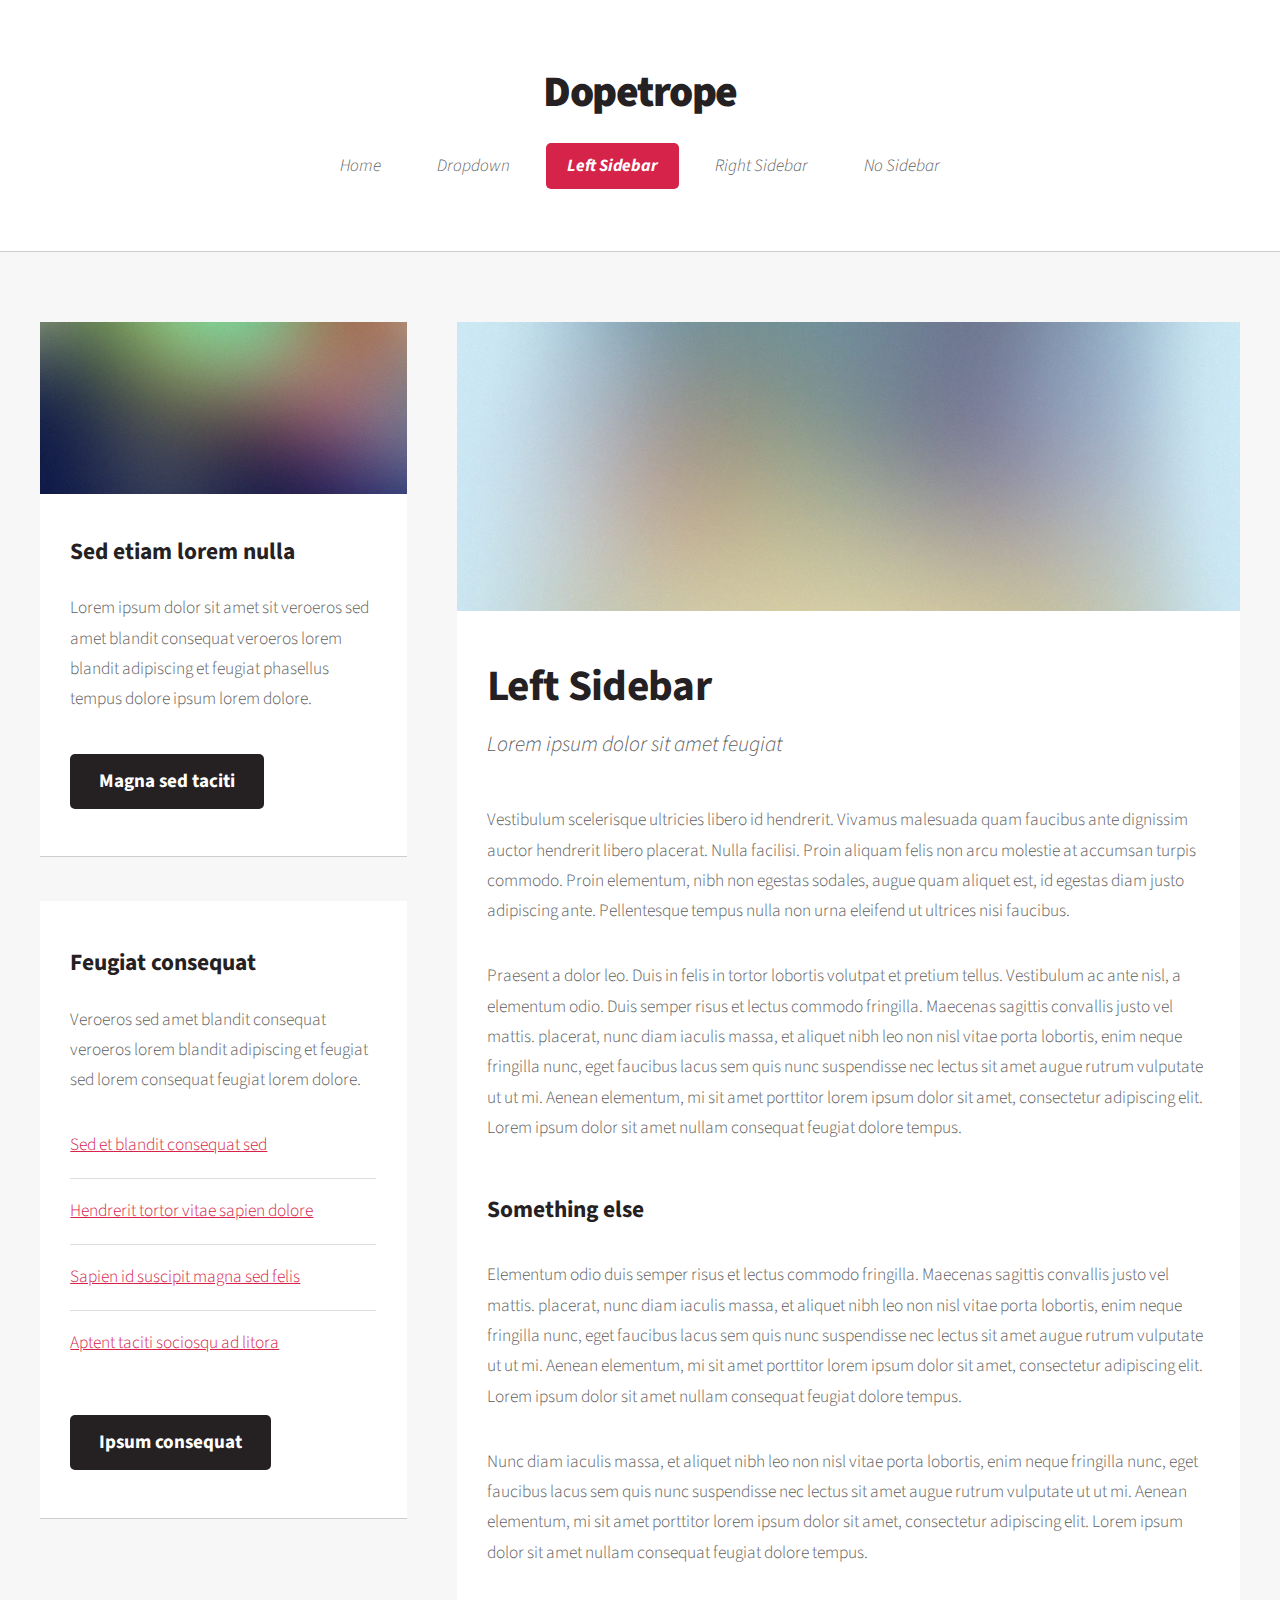
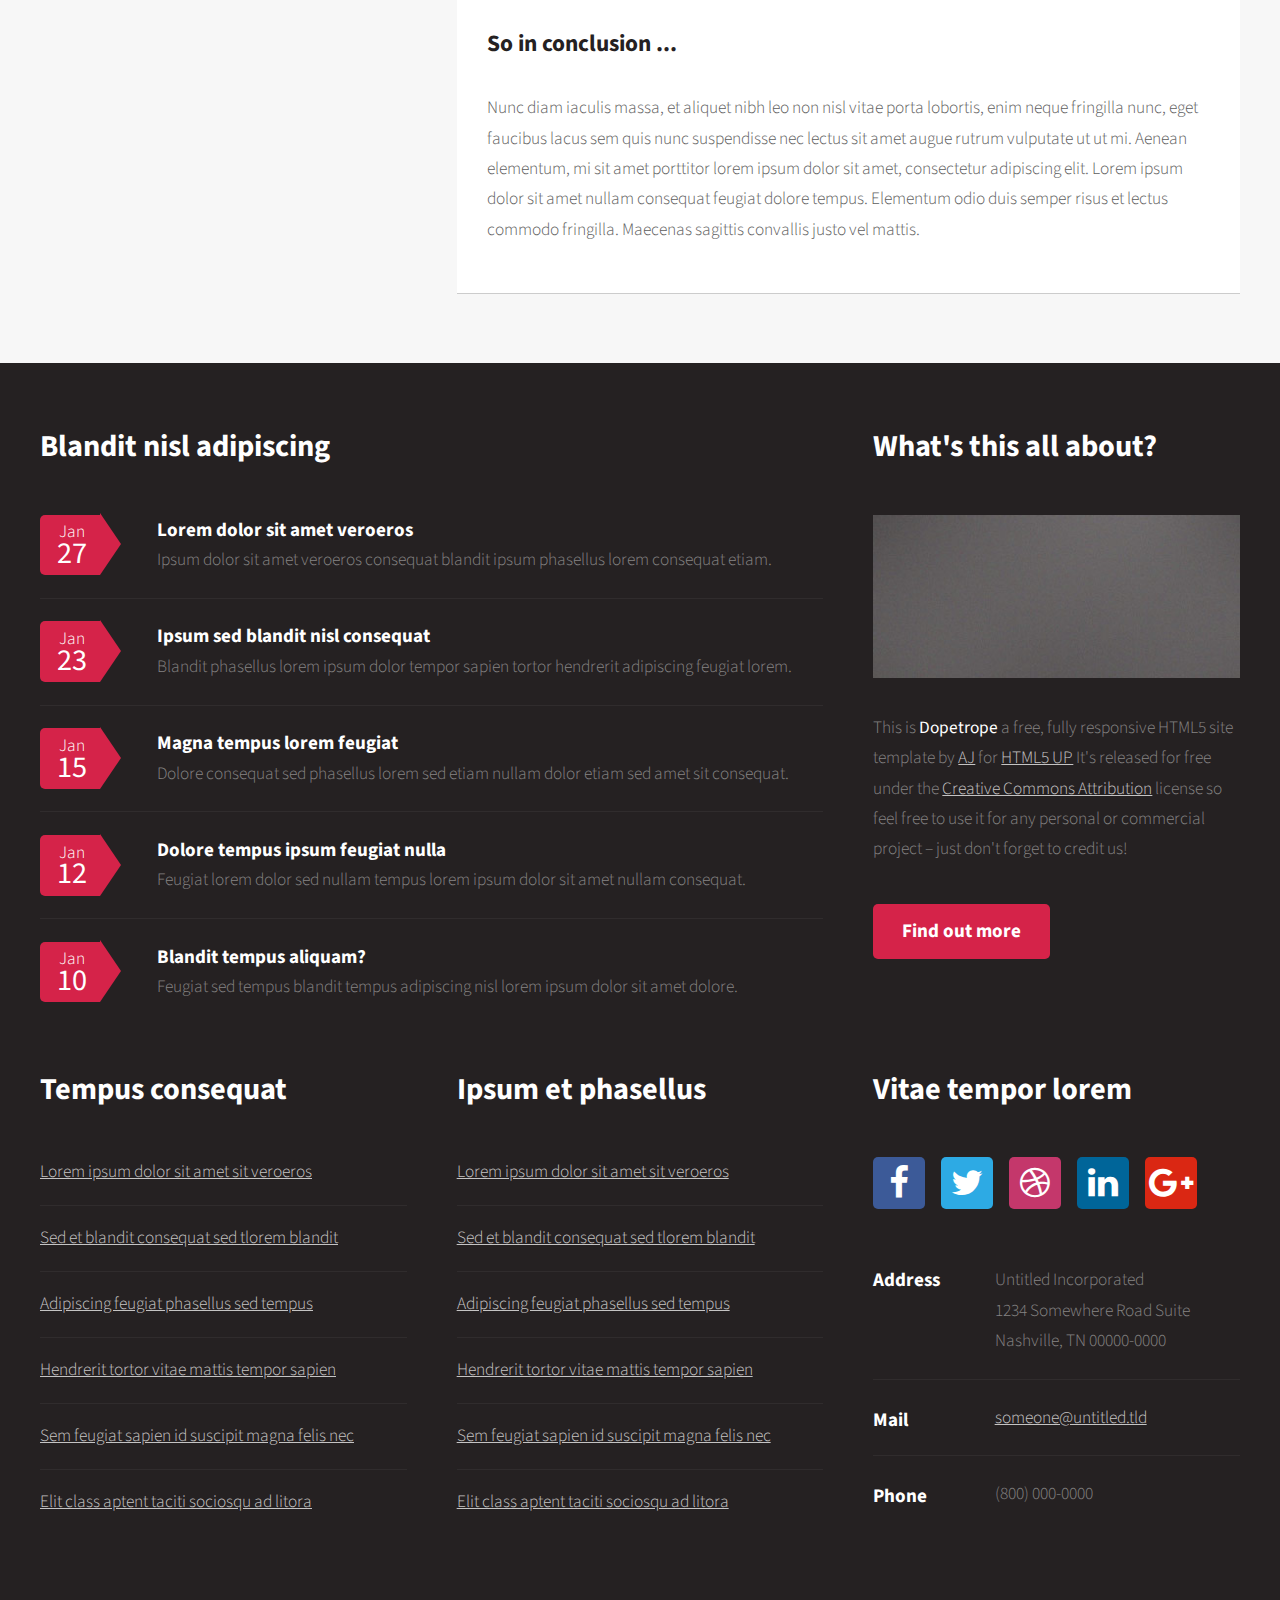
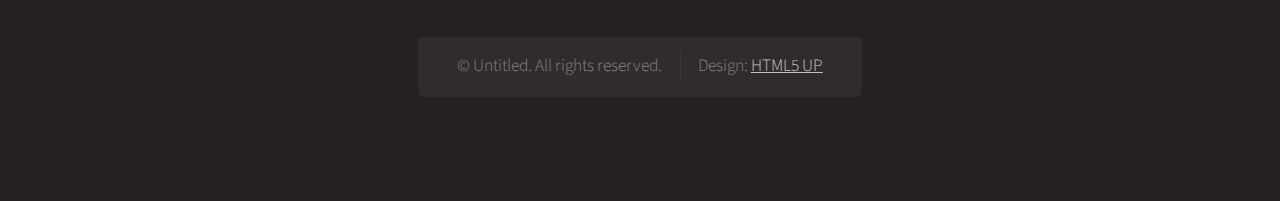
==== left-sidebar.html @ 5339d4ec "initial commit" ====
<!DOCTYPE HTML>
<!--
	Dopetrope by HTML5 UP
	html5up.net | @ajlkn
	Free for personal and commercial use under the CCA 3.0 license (html5up.net/license)
-->
<html>
	<head>
		<title>Dopetrope by HTML5 UP</title>
		<meta charset="utf-8" />
		<meta name="viewport" content="width=device-width, initial-scale=1" />
		<!--[if lte IE 8]><script src="assets/js/ie/html5shiv.js"></script><![endif]-->
		<link rel="stylesheet" href="assets/css/main.css" />
		<!--[if lte IE 8]><link rel="stylesheet" href="assets/css/ie8.css" /><![endif]-->
	</head>
	<body class="left-sidebar">
		<div id="page-wrapper">

			<!-- Header -->
				<div id="header-wrapper">
					<div id="header">

						<!-- Logo -->
							<h1><a href="index.html">Dopetrope</a></h1>

						<!-- Nav -->
							<nav id="nav">
								<ul>
									<li><a href="index.html">Home</a></li>
									<li>
										<a href="#">Dropdown</a>
										<ul>
											<li><a href="#">Lorem ipsum dolor</a></li>
											<li><a href="#">Magna phasellus</a></li>
											<li><a href="#">Etiam dolore nisl</a></li>
											<li>
												<a href="#">Phasellus consequat</a>
												<ul>
													<li><a href="#">Magna phasellus</a></li>
													<li><a href="#">Etiam dolore nisl</a></li>
													<li><a href="#">Veroeros feugiat</a></li>
													<li><a href="#">Nisl sed aliquam</a></li>
													<li><a href="#">Dolore adipiscing</a></li>
												</ul>
											</li>
											<li><a href="#">Veroeros feugiat</a></li>
										</ul>
									</li>
									<li class="current"><a href="left-sidebar.html">Left Sidebar</a></li>
									<li><a href="right-sidebar.html">Right Sidebar</a></li>
									<li><a href="no-sidebar.html">No Sidebar</a></li>
								</ul>
							</nav>

					</div>
				</div>

			<!-- Main -->
				<div id="main-wrapper">
					<div class="container">
						<div class="row">
							<div class="4u 12u(mobile)">

								<!-- Sidebar -->
									<section class="box">
										<a href="#" class="image featured"><img src="images/pic09.jpg" alt="" /></a>
										<header>
											<h3>Sed etiam lorem nulla</h3>
										</header>
										<p>Lorem ipsum dolor sit amet sit veroeros sed amet blandit consequat veroeros lorem blandit  adipiscing et feugiat phasellus tempus dolore ipsum lorem dolore.</p>
										<footer>
											<a href="#" class="button alt">Magna sed taciti</a>
										</footer>
									</section>
									<section class="box">
										<header>
											<h3>Feugiat consequat</h3>
										</header>
										<p>Veroeros sed amet blandit consequat veroeros lorem blandit adipiscing et feugiat sed lorem consequat feugiat lorem dolore.</p>
										<ul class="divided">
											<li><a href="#">Sed et blandit consequat sed</a></li>
											<li><a href="#">Hendrerit tortor vitae sapien dolore</a></li>
											<li><a href="#">Sapien id suscipit magna sed felis</a></li>
											<li><a href="#">Aptent taciti sociosqu ad litora</a></li>
										</ul>
										<footer>
											<a href="#" class="button alt">Ipsum consequat</a>
										</footer>
									</section>

							</div>
							<div class="8u 12u(mobile) important(mobile)">

								<!-- Content -->
									<article class="box post">
										<a href="#" class="image featured"><img src="images/pic01.jpg" alt="" /></a>
										<header>
											<h2>Left Sidebar</h2>
											<p>Lorem ipsum dolor sit amet feugiat</p>
										</header>
										<p>
											Vestibulum scelerisque ultricies libero id hendrerit. Vivamus malesuada quam faucibus ante dignissim auctor
											hendrerit libero placerat. Nulla facilisi. Proin aliquam felis non arcu molestie at accumsan turpis commodo.
											Proin elementum, nibh non egestas sodales, augue quam aliquet est, id egestas diam justo adipiscing ante.
											Pellentesque tempus nulla non urna eleifend ut ultrices nisi faucibus.
										</p>
										<p>
											Praesent a dolor leo. Duis in felis in tortor lobortis volutpat et pretium tellus. Vestibulum ac ante nisl,
											a elementum odio. Duis semper risus et lectus commodo fringilla. Maecenas sagittis convallis justo vel mattis.
											placerat, nunc diam iaculis massa, et aliquet nibh leo non nisl vitae porta lobortis, enim neque fringilla nunc,
											eget faucibus lacus sem quis nunc suspendisse nec lectus sit amet augue rutrum vulputate ut ut mi. Aenean
											elementum, mi sit amet porttitor lorem ipsum dolor sit amet, consectetur adipiscing elit. Lorem ipsum dolor
											sit amet nullam consequat feugiat dolore tempus.
										</p>
										<section>
											<header>
												<h3>Something else</h3>
											</header>
											<p>
												Elementum odio duis semper risus et lectus commodo fringilla. Maecenas sagittis convallis justo vel mattis.
												placerat, nunc diam iaculis massa, et aliquet nibh leo non nisl vitae porta lobortis, enim neque fringilla nunc,
												eget faucibus lacus sem quis nunc suspendisse nec lectus sit amet augue rutrum vulputate ut ut mi. Aenean
												elementum, mi sit amet porttitor lorem ipsum dolor sit amet, consectetur adipiscing elit. Lorem ipsum dolor
												sit amet nullam consequat feugiat dolore tempus.
											</p>
											<p>
												Nunc diam iaculis massa, et aliquet nibh leo non nisl vitae porta lobortis, enim neque fringilla nunc,
												eget faucibus lacus sem quis nunc suspendisse nec lectus sit amet augue rutrum vulputate ut ut mi. Aenean
												elementum, mi sit amet porttitor lorem ipsum dolor sit amet, consectetur adipiscing elit. Lorem ipsum dolor
												sit amet nullam consequat feugiat dolore tempus.
											</p>
										</section>
										<section>
											<header>
												<h3>So in conclusion ...</h3>
											</header>
											<p>
												Nunc diam iaculis massa, et aliquet nibh leo non nisl vitae porta lobortis, enim neque fringilla nunc,
												eget faucibus lacus sem quis nunc suspendisse nec lectus sit amet augue rutrum vulputate ut ut mi. Aenean
												elementum, mi sit amet porttitor lorem ipsum dolor sit amet, consectetur adipiscing elit. Lorem ipsum dolor
												sit amet nullam consequat feugiat dolore tempus. Elementum odio duis semper risus et lectus commodo fringilla.
												Maecenas sagittis convallis justo vel mattis.
											</p>
										</section>
									</article>

							</div>
						</div>
					</div>
				</div>

			<!-- Footer -->
				<div id="footer-wrapper">
					<section id="footer" class="container">
						<div class="row">
							<div class="8u 12u(mobile)">
								<section>
									<header>
										<h2>Blandit nisl adipiscing</h2>
									</header>
									<ul class="dates">
										<li>
											<span class="date">Jan <strong>27</strong></span>
											<h3><a href="#">Lorem dolor sit amet veroeros</a></h3>
											<p>Ipsum dolor sit amet veroeros consequat blandit ipsum phasellus lorem consequat etiam.</p>
										</li>
										<li>
											<span class="date">Jan <strong>23</strong></span>
											<h3><a href="#">Ipsum sed blandit nisl consequat</a></h3>
											<p>Blandit phasellus lorem ipsum dolor tempor sapien tortor hendrerit adipiscing feugiat lorem.</p>
										</li>
										<li>
											<span class="date">Jan <strong>15</strong></span>
											<h3><a href="#">Magna tempus lorem feugiat</a></h3>
											<p>Dolore consequat sed phasellus lorem sed etiam nullam dolor etiam sed amet sit consequat.</p>
										</li>
										<li>
											<span class="date">Jan <strong>12</strong></span>
											<h3><a href="#">Dolore tempus ipsum feugiat nulla</a></h3>
											<p>Feugiat lorem dolor sed nullam tempus lorem ipsum dolor sit amet nullam consequat.</p>
										</li>
										<li>
											<span class="date">Jan <strong>10</strong></span>
											<h3><a href="#">Blandit tempus aliquam?</a></h3>
											<p>Feugiat sed tempus blandit tempus adipiscing nisl lorem ipsum dolor sit amet dolore.</p>
										</li>
									</ul>
								</section>
							</div>
							<div class="4u 12u(mobile)">
								<section>
									<header>
										<h2>What's this all about?</h2>
									</header>
									<a href="#" class="image featured"><img src="images/pic10.jpg" alt="" /></a>
									<p>
										This is <strong>Dopetrope</strong> a free, fully responsive HTML5 site template by
										<a href="http://twitter.com/ajlkn">AJ</a> for <a href="http://html5up.net/">HTML5 UP</a> It's released for free under
										the <a href="http://html5up.net/license/">Creative Commons Attribution</a> license so feel free to use it for any personal or commercial project &ndash; just don't forget to credit us!
									</p>
									<footer>
										<a href="#" class="button">Find out more</a>
									</footer>
								</section>
							</div>
						</div>
						<div class="row">
							<div class="4u 12u(mobile)">
								<section>
									<header>
										<h2>Tempus consequat</h2>
									</header>
									<ul class="divided">
										<li><a href="#">Lorem ipsum dolor sit amet sit veroeros</a></li>
										<li><a href="#">Sed et blandit consequat sed tlorem blandit</a></li>
										<li><a href="#">Adipiscing feugiat phasellus sed tempus</a></li>
										<li><a href="#">Hendrerit tortor vitae mattis tempor sapien</a></li>
										<li><a href="#">Sem feugiat sapien id suscipit magna felis nec</a></li>
										<li><a href="#">Elit class aptent taciti sociosqu ad litora</a></li>
									</ul>
								</section>
							</div>
							<div class="4u 12u(mobile)">
								<section>
									<header>
										<h2>Ipsum et phasellus</h2>
									</header>
									<ul class="divided">
										<li><a href="#">Lorem ipsum dolor sit amet sit veroeros</a></li>
										<li><a href="#">Sed et blandit consequat sed tlorem blandit</a></li>
										<li><a href="#">Adipiscing feugiat phasellus sed tempus</a></li>
										<li><a href="#">Hendrerit tortor vitae mattis tempor sapien</a></li>
										<li><a href="#">Sem feugiat sapien id suscipit magna felis nec</a></li>
										<li><a href="#">Elit class aptent taciti sociosqu ad litora</a></li>
									</ul>
								</section>
							</div>
							<div class="4u 12u(mobile)">
								<section>
									<header>
										<h2>Vitae tempor lorem</h2>
									</header>
									<ul class="social">
										<li><a class="icon fa-facebook" href="#"><span class="label">Facebook</span></a></li>
										<li><a class="icon fa-twitter" href="#"><span class="label">Twitter</span></a></li>
										<li><a class="icon fa-dribbble" href="#"><span class="label">Dribbble</span></a></li>
										<li><a class="icon fa-linkedin" href="#"><span class="label">LinkedIn</span></a></li>
										<li><a class="icon fa-google-plus" href="#"><span class="label">Google+</span></a></li>
									</ul>
									<ul class="contact">
										<li>
											<h3>Address</h3>
											<p>
												Untitled Incorporated<br />
												1234 Somewhere Road Suite<br />
												Nashville, TN 00000-0000
											</p>
										</li>
										<li>
											<h3>Mail</h3>
											<p><a href="#">someone@untitled.tld</a></p>
										</li>
										<li>
											<h3>Phone</h3>
											<p>(800) 000-0000</p>
										</li>
									</ul>
								</section>
							</div>
						</div>
						<div class="row">
							<div class="12u">

								<!-- Copyright -->
									<div id="copyright">
										<ul class="links">
											<li>&copy; Untitled. All rights reserved.</li><li>Design: <a href="http://html5up.net">HTML5 UP</a></li>
										</ul>
									</div>

							</div>
						</div>
					</section>
				</div>

		</div>

		<!-- Scripts -->
			<script src="assets/js/jquery.min.js"></script>
			<script src="assets/js/jquery.dropotron.min.js"></script>
			<script src="assets/js/skel.min.js"></script>
			<script src="assets/js/skel-viewport.min.js"></script>
			<script src="assets/js/util.js"></script>
			<!--[if lte IE 8]><script src="assets/js/ie/respond.min.js"></script><![endif]-->
			<script src="assets/js/main.js"></script>

	</body>
</html>
---- assets/css/main.css ----
@import url("font-awesome.min.css");
@import url("https://fonts.googleapis.com/css?family=Source+Sans+Pro:300,400,700,900,300italic");

/*
	Dopetrope by HTML5 UP
	html5up.net | @ajlkn
	Free for personal and commercial use under the CCA 3.0 license (html5up.net/license)
*/

/* Reset */

	html, body, div, span, applet, object, iframe, h1, h2, h3, h4, h5, h6, p, blockquote, pre, a, abbr, acronym, address, big, cite, code, del, dfn, em, img, ins, kbd, q, s, samp, small, strike, strong, sub, sup, tt, var, b, u, i, center, dl, dt, dd, ol, ul, li, fieldset, form, label, legend, table, caption, tbody, tfoot, thead, tr, th, td, article, aside, canvas, details, embed, figure, figcaption, footer, header, hgroup, menu, nav, output, ruby, section, summary, time, mark, audio, video {
		margin: 0;
		padding: 0;
		border: 0;
		font-size: 100%;
		font: inherit;
		vertical-align: baseline;
	}

	article, aside, details, figcaption, figure, footer, header, hgroup, menu, nav, section {
		display: block;
	}

	body {
		line-height: 1;
	}

	ol, ul {
		list-style: none;
	}

	blockquote, q {
		quotes: none;
	}

	blockquote:before, blockquote:after, q:before, q:after {
		content: '';
		content: none;
	}

	table {
		border-collapse: collapse;
		border-spacing: 0;
	}

	body {
		-webkit-text-size-adjust: none;
	}

/* Box Model */

	*, *:before, *:after {
		-moz-box-sizing: border-box;
		-webkit-box-sizing: border-box;
		box-sizing: border-box;
	}

/* Containers */

	.container {
		margin-left: auto;
		margin-right: auto;
	}

	.container.\31 25\25 {
		width: 100%;
		max-width: 1200px;
		min-width: 960px;
	}

	.container.\37 5\25 {
		width: 720px;
	}

	.container.\35 0\25 {
		width: 480px;
	}

	.container.\32 5\25 {
		width: 240px;
	}

	.container {
		width: 960px;
	}

	@media screen and (min-width: 737px) {

		.container.\31 25\25 {
			width: 100%;
			max-width: 1500px;
			min-width: 1200px;
		}

		.container.\37 5\25 {
			width: 900px;
		}

		.container.\35 0\25 {
			width: 600px;
		}

		.container.\32 5\25 {
			width: 300px;
		}

		.container {
			width: 1200px;
		}

	}

	@media screen and (min-width: 737px) and (max-width: 1200px) {

		.container.\31 25\25 {
			width: 100%;
			max-width: 1200px;
			min-width: 960px;
		}

		.container.\37 5\25 {
			width: 720px;
		}

		.container.\35 0\25 {
			width: 480px;
		}

		.container.\32 5\25 {
			width: 240px;
		}

		.container {
			width: 960px;
		}

	}

	@media screen and (max-width: 736px) {

		.container.\31 25\25 {
			width: 100%;
			max-width: 125%;
			min-width: 100%;
		}

		.container.\37 5\25 {
			width: 75%;
		}

		.container.\35 0\25 {
			width: 50%;
		}

		.container.\32 5\25 {
			width: 25%;
		}

		.container {
			width: 100% !important;
		}

	}

/* Grid */

	.row {
		border-bottom: solid 1px transparent;
		-moz-box-sizing: border-box;
		-webkit-box-sizing: border-box;
		box-sizing: border-box;
	}

	.row > * {
		float: left;
		-moz-box-sizing: border-box;
		-webkit-box-sizing: border-box;
		box-sizing: border-box;
	}

	.row:after, .row:before {
		content: '';
		display: block;
		clear: both;
		height: 0;
	}

	.row.uniform > * > :first-child {
		margin-top: 0;
	}

	.row.uniform > * > :last-child {
		margin-bottom: 0;
	}

	.row.\30 \25 > * {
		padding: 0 0 0 0px;
	}

	.row.\30 \25 {
		margin: 0 0 -1px 0px;
	}

	.row.uniform.\30 \25 > * {
		padding: 0px 0 0 0px;
	}

	.row.uniform.\30 \25 {
		margin: 0px 0 -1px 0px;
	}

	.row > * {
		padding: 0 0 0 40px;
	}

	.row {
		margin: 0 0 -1px -40px;
	}

	.row.uniform > * {
		padding: 40px 0 0 40px;
	}

	.row.uniform {
		margin: -40px 0 -1px -40px;
	}

	.row.\32 00\25 > * {
		padding: 0 0 0 80px;
	}

	.row.\32 00\25 {
		margin: 0 0 -1px -80px;
	}

	.row.uniform.\32 00\25 > * {
		padding: 80px 0 0 80px;
	}

	.row.uniform.\32 00\25 {
		margin: -80px 0 -1px -80px;
	}

	.row.\31 50\25 > * {
		padding: 0 0 0 60px;
	}

	.row.\31 50\25 {
		margin: 0 0 -1px -60px;
	}

	.row.uniform.\31 50\25 > * {
		padding: 60px 0 0 60px;
	}

	.row.uniform.\31 50\25 {
		margin: -60px 0 -1px -60px;
	}

	.row.\35 0\25 > * {
		padding: 0 0 0 20px;
	}

	.row.\35 0\25 {
		margin: 0 0 -1px -20px;
	}

	.row.uniform.\35 0\25 > * {
		padding: 20px 0 0 20px;
	}

	.row.uniform.\35 0\25 {
		margin: -20px 0 -1px -20px;
	}

	.row.\32 5\25 > * {
		padding: 0 0 0 10px;
	}

	.row.\32 5\25 {
		margin: 0 0 -1px -10px;
	}

	.row.uniform.\32 5\25 > * {
		padding: 10px 0 0 10px;
	}

	.row.uniform.\32 5\25 {
		margin: -10px 0 -1px -10px;
	}

	.\31 2u, .\31 2u\24 {
		width: 100%;
		clear: none;
		margin-left: 0;
	}

	.\31 1u, .\31 1u\24 {
		width: 91.6666666667%;
		clear: none;
		margin-left: 0;
	}

	.\31 0u, .\31 0u\24 {
		width: 83.3333333333%;
		clear: none;
		margin-left: 0;
	}

	.\39 u, .\39 u\24 {
		width: 75%;
		clear: none;
		margin-left: 0;
	}

	.\38 u, .\38 u\24 {
		width: 66.6666666667%;
		clear: none;
		margin-left: 0;
	}

	.\37 u, .\37 u\24 {
		width: 58.3333333333%;
		clear: none;
		margin-left: 0;
	}

	.\36 u, .\36 u\24 {
		width: 50%;
		clear: none;
		margin-left: 0;
	}

	.\35 u, .\35 u\24 {
		width: 41.6666666667%;
		clear: none;
		margin-left: 0;
	}

	.\34 u, .\34 u\24 {
		width: 33.3333333333%;
		clear: none;
		margin-left: 0;
	}

	.\33 u, .\33 u\24 {
		width: 25%;
		clear: none;
		margin-left: 0;
	}

	.\32 u, .\32 u\24 {
		width: 16.6666666667%;
		clear: none;
		margin-left: 0;
	}

	.\31 u, .\31 u\24 {
		width: 8.3333333333%;
		clear: none;
		margin-left: 0;
	}

	.\31 2u\24 + *,
	.\31 1u\24 + *,
	.\31 0u\24 + *,
	.\39 u\24 + *,
	.\38 u\24 + *,
	.\37 u\24 + *,
	.\36 u\24 + *,
	.\35 u\24 + *,
	.\34 u\24 + *,
	.\33 u\24 + *,
	.\32 u\24 + *,
	.\31 u\24 + * {
		clear: left;
	}

	.\-11u {
		margin-left: 91.66667%;
	}

	.\-10u {
		margin-left: 83.33333%;
	}

	.\-9u {
		margin-left: 75%;
	}

	.\-8u {
		margin-left: 66.66667%;
	}

	.\-7u {
		margin-left: 58.33333%;
	}

	.\-6u {
		margin-left: 50%;
	}

	.\-5u {
		margin-left: 41.66667%;
	}

	.\-4u {
		margin-left: 33.33333%;
	}

	.\-3u {
		margin-left: 25%;
	}

	.\-2u {
		margin-left: 16.66667%;
	}

	.\-1u {
		margin-left: 8.33333%;
	}

	@media screen and (min-width: 737px) {

		.row > * {
			padding: 50px 0 0 50px;
		}

		.row {
			margin: -50px 0 -1px -50px;
		}

		.row.uniform > * {
			padding: 50px 0 0 50px;
		}

		.row.uniform {
			margin: -50px 0 -1px -50px;
		}

		.row.\32 00\25 > * {
			padding: 100px 0 0 100px;
		}

		.row.\32 00\25 {
			margin: -100px 0 -1px -100px;
		}

		.row.uniform.\32 00\25 > * {
			padding: 100px 0 0 100px;
		}

		.row.uniform.\32 00\25 {
			margin: -100px 0 -1px -100px;
		}

		.row.\31 50\25 > * {
			padding: 75px 0 0 75px;
		}

		.row.\31 50\25 {
			margin: -75px 0 -1px -75px;
		}

		.row.uniform.\31 50\25 > * {
			padding: 75px 0 0 75px;
		}

		.row.uniform.\31 50\25 {
			margin: -75px 0 -1px -75px;
		}

		.row.\35 0\25 > * {
			padding: 25px 0 0 25px;
		}

		.row.\35 0\25 {
			margin: -25px 0 -1px -25px;
		}

		.row.uniform.\35 0\25 > * {
			padding: 25px 0 0 25px;
		}

		.row.uniform.\35 0\25 {
			margin: -25px 0 -1px -25px;
		}

		.row.\32 5\25 > * {
			padding: 12.5px 0 0 12.5px;
		}

		.row.\32 5\25 {
			margin: -12.5px 0 -1px -12.5px;
		}

		.row.uniform.\32 5\25 > * {
			padding: 12.5px 0 0 12.5px;
		}

		.row.uniform.\32 5\25 {
			margin: -12.5px 0 -1px -12.5px;
		}

		.\31 2u\28desktop\29, .\31 2u\24\28desktop\29 {
			width: 100%;
			clear: none;
			margin-left: 0;
		}

		.\31 1u\28desktop\29, .\31 1u\24\28desktop\29 {
			width: 91.6666666667%;
			clear: none;
			margin-left: 0;
		}

		.\31 0u\28desktop\29, .\31 0u\24\28desktop\29 {
			width: 83.3333333333%;
			clear: none;
			margin-left: 0;
		}

		.\39 u\28desktop\29, .\39 u\24\28desktop\29 {
			width: 75%;
			clear: none;
			margin-left: 0;
		}

		.\38 u\28desktop\29, .\38 u\24\28desktop\29 {
			width: 66.6666666667%;
			clear: none;
			margin-left: 0;
		}

		.\37 u\28desktop\29, .\37 u\24\28desktop\29 {
			width: 58.3333333333%;
			clear: none;
			margin-left: 0;
		}

		.\36 u\28desktop\29, .\36 u\24\28desktop\29 {
			width: 50%;
			clear: none;
			margin-left: 0;
		}

		.\35 u\28desktop\29, .\35 u\24\28desktop\29 {
			width: 41.6666666667%;
			clear: none;
			margin-left: 0;
		}

		.\34 u\28desktop\29, .\34 u\24\28desktop\29 {
			width: 33.3333333333%;
			clear: none;
			margin-left: 0;
		}

		.\33 u\28desktop\29, .\33 u\24\28desktop\29 {
			width: 25%;
			clear: none;
			margin-left: 0;
		}

		.\32 u\28desktop\29, .\32 u\24\28desktop\29 {
			width: 16.6666666667%;
			clear: none;
			margin-left: 0;
		}

		.\31 u\28desktop\29, .\31 u\24\28desktop\29 {
			width: 8.3333333333%;
			clear: none;
			margin-left: 0;
		}

		.\31 2u\24\28desktop\29 + *,
		.\31 1u\24\28desktop\29 + *,
		.\31 0u\24\28desktop\29 + *,
		.\39 u\24\28desktop\29 + *,
		.\38 u\24\28desktop\29 + *,
		.\37 u\24\28desktop\29 + *,
		.\36 u\24\28desktop\29 + *,
		.\35 u\24\28desktop\29 + *,
		.\34 u\24\28desktop\29 + *,
		.\33 u\24\28desktop\29 + *,
		.\32 u\24\28desktop\29 + *,
		.\31 u\24\28desktop\29 + * {
			clear: left;
		}

		.\-11u\28desktop\29 {
			margin-left: 91.66667%;
		}

		.\-10u\28desktop\29 {
			margin-left: 83.33333%;
		}

		.\-9u\28desktop\29 {
			margin-left: 75%;
		}

		.\-8u\28desktop\29 {
			margin-left: 66.66667%;
		}

		.\-7u\28desktop\29 {
			margin-left: 58.33333%;
		}

		.\-6u\28desktop\29 {
			margin-left: 50%;
		}

		.\-5u\28desktop\29 {
			margin-left: 41.66667%;
		}

		.\-4u\28desktop\29 {
			margin-left: 33.33333%;
		}

		.\-3u\28desktop\29 {
			margin-left: 25%;
		}

		.\-2u\28desktop\29 {
			margin-left: 16.66667%;
		}

		.\-1u\28desktop\29 {
			margin-left: 8.33333%;
		}

	}

	@media screen and (min-width: 737px) and (max-width: 1200px) {

		.row > * {
			padding: 25px 0 0 25px;
		}

		.row {
			margin: -25px 0 -1px -25px;
		}

		.row.uniform > * {
			padding: 25px 0 0 25px;
		}

		.row.uniform {
			margin: -25px 0 -1px -25px;
		}

		.row.\32 00\25 > * {
			padding: 50px 0 0 50px;
		}

		.row.\32 00\25 {
			margin: -50px 0 -1px -50px;
		}

		.row.uniform.\32 00\25 > * {
			padding: 50px 0 0 50px;
		}

		.row.uniform.\32 00\25 {
			margin: -50px 0 -1px -50px;
		}

		.row.\31 50\25 > * {
			padding: 37.5px 0 0 37.5px;
		}

		.row.\31 50\25 {
			margin: -37.5px 0 -1px -37.5px;
		}

		.row.uniform.\31 50\25 > * {
			padding: 37.5px 0 0 37.5px;
		}

		.row.uniform.\31 50\25 {
			margin: -37.5px 0 -1px -37.5px;
		}

		.row.\35 0\25 > * {
			padding: 12.5px 0 0 12.5px;
		}

		.row.\35 0\25 {
			margin: -12.5px 0 -1px -12.5px;
		}

		.row.uniform.\35 0\25 > * {
			padding: 12.5px 0 0 12.5px;
		}

		.row.uniform.\35 0\25 {
			margin: -12.5px 0 -1px -12.5px;
		}

		.row.\32 5\25 > * {
			padding: 6.25px 0 0 6.25px;
		}

		.row.\32 5\25 {
			margin: -6.25px 0 -1px -6.25px;
		}

		.row.uniform.\32 5\25 > * {
			padding: 6.25px 0 0 6.25px;
		}

		.row.uniform.\32 5\25 {
			margin: -6.25px 0 -1px -6.25px;
		}

		.\31 2u\28tablet\29, .\31 2u\24\28tablet\29 {
			width: 100%;
			clear: none;
			margin-left: 0;
		}

		.\31 1u\28tablet\29, .\31 1u\24\28tablet\29 {
			width: 91.6666666667%;
			clear: none;
			margin-left: 0;
		}

		.\31 0u\28tablet\29, .\31 0u\24\28tablet\29 {
			width: 83.3333333333%;
			clear: none;
			margin-left: 0;
		}

		.\39 u\28tablet\29, .\39 u\24\28tablet\29 {
			width: 75%;
			clear: none;
			margin-left: 0;
		}

		.\38 u\28tablet\29, .\38 u\24\28tablet\29 {
			width: 66.6666666667%;
			clear: none;
			margin-left: 0;
		}

		.\37 u\28tablet\29, .\37 u\24\28tablet\29 {
			width: 58.3333333333%;
			clear: none;
			margin-left: 0;
		}

		.\36 u\28tablet\29, .\36 u\24\28tablet\29 {
			width: 50%;
			clear: none;
			margin-left: 0;
		}

		.\35 u\28tablet\29, .\35 u\24\28tablet\29 {
			width: 41.6666666667%;
			clear: none;
			margin-left: 0;
		}

		.\34 u\28tablet\29, .\34 u\24\28tablet\29 {
			width: 33.3333333333%;
			clear: none;
			margin-left: 0;
		}

		.\33 u\28tablet\29, .\33 u\24\28tablet\29 {
			width: 25%;
			clear: none;
			margin-left: 0;
		}

		.\32 u\28tablet\29, .\32 u\24\28tablet\29 {
			width: 16.6666666667%;
			clear: none;
			margin-left: 0;
		}

		.\31 u\28tablet\29, .\31 u\24\28tablet\29 {
			width: 8.3333333333%;
			clear: none;
			margin-left: 0;
		}

		.\31 2u\24\28tablet\29 + *,
		.\31 1u\24\28tablet\29 + *,
		.\31 0u\24\28tablet\29 + *,
		.\39 u\24\28tablet\29 + *,
		.\38 u\24\28tablet\29 + *,
		.\37 u\24\28tablet\29 + *,
		.\36 u\24\28tablet\29 + *,
		.\35 u\24\28tablet\29 + *,
		.\34 u\24\28tablet\29 + *,
		.\33 u\24\28tablet\29 + *,
		.\32 u\24\28tablet\29 + *,
		.\31 u\24\28tablet\29 + * {
			clear: left;
		}

		.\-11u\28tablet\29 {
			margin-left: 91.66667%;
		}

		.\-10u\28tablet\29 {
			margin-left: 83.33333%;
		}

		.\-9u\28tablet\29 {
			margin-left: 75%;
		}

		.\-8u\28tablet\29 {
			margin-left: 66.66667%;
		}

		.\-7u\28tablet\29 {
			margin-left: 58.33333%;
		}

		.\-6u\28tablet\29 {
			margin-left: 50%;
		}

		.\-5u\28tablet\29 {
			margin-left: 41.66667%;
		}

		.\-4u\28tablet\29 {
			margin-left: 33.33333%;
		}

		.\-3u\28tablet\29 {
			margin-left: 25%;
		}

		.\-2u\28tablet\29 {
			margin-left: 16.66667%;
		}

		.\-1u\28tablet\29 {
			margin-left: 8.33333%;
		}

	}

	@media screen and (max-width: 736px) {

		.row > * {
			padding: 20px 0 0 20px;
		}

		.row {
			margin: -20px 0 -1px -20px;
		}

		.row.uniform > * {
			padding: 20px 0 0 20px;
		}

		.row.uniform {
			margin: -20px 0 -1px -20px;
		}

		.row.\32 00\25 > * {
			padding: 40px 0 0 40px;
		}

		.row.\32 00\25 {
			margin: -40px 0 -1px -40px;
		}

		.row.uniform.\32 00\25 > * {
			padding: 40px 0 0 40px;
		}

		.row.uniform.\32 00\25 {
			margin: -40px 0 -1px -40px;
		}

		.row.\31 50\25 > * {
			padding: 30px 0 0 30px;
		}

		.row.\31 50\25 {
			margin: -30px 0 -1px -30px;
		}

		.row.uniform.\31 50\25 > * {
			padding: 30px 0 0 30px;
		}

		.row.uniform.\31 50\25 {
			margin: -30px 0 -1px -30px;
		}

		.row.\35 0\25 > * {
			padding: 10px 0 0 10px;
		}

		.row.\35 0\25 {
			margin: -10px 0 -1px -10px;
		}

		.row.uniform.\35 0\25 > * {
			padding: 10px 0 0 10px;
		}

		.row.uniform.\35 0\25 {
			margin: -10px 0 -1px -10px;
		}

		.row.\32 5\25 > * {
			padding: 5px 0 0 5px;
		}

		.row.\32 5\25 {
			margin: -5px 0 -1px -5px;
		}

		.row.uniform.\32 5\25 > * {
			padding: 5px 0 0 5px;
		}

		.row.uniform.\32 5\25 {
			margin: -5px 0 -1px -5px;
		}

		.\31 2u\28mobile\29, .\31 2u\24\28mobile\29 {
			width: 100%;
			clear: none;
			margin-left: 0;
		}

		.\31 1u\28mobile\29, .\31 1u\24\28mobile\29 {
			width: 91.6666666667%;
			clear: none;
			margin-left: 0;
		}

		.\31 0u\28mobile\29, .\31 0u\24\28mobile\29 {
			width: 83.3333333333%;
			clear: none;
			margin-left: 0;
		}

		.\39 u\28mobile\29, .\39 u\24\28mobile\29 {
			width: 75%;
			clear: none;
			margin-left: 0;
		}

		.\38 u\28mobile\29, .\38 u\24\28mobile\29 {
			width: 66.6666666667%;
			clear: none;
			margin-left: 0;
		}

		.\37 u\28mobile\29, .\37 u\24\28mobile\29 {
			width: 58.3333333333%;
			clear: none;
			margin-left: 0;
		}

		.\36 u\28mobile\29, .\36 u\24\28mobile\29 {
			width: 50%;
			clear: none;
			margin-left: 0;
		}

		.\35 u\28mobile\29, .\35 u\24\28mobile\29 {
			width: 41.6666666667%;
			clear: none;
			margin-left: 0;
		}

		.\34 u\28mobile\29, .\34 u\24\28mobile\29 {
			width: 33.3333333333%;
			clear: none;
			margin-left: 0;
		}

		.\33 u\28mobile\29, .\33 u\24\28mobile\29 {
			width: 25%;
			clear: none;
			margin-left: 0;
		}

		.\32 u\28mobile\29, .\32 u\24\28mobile\29 {
			width: 16.6666666667%;
			clear: none;
			margin-left: 0;
		}

		.\31 u\28mobile\29, .\31 u\24\28mobile\29 {
			width: 8.3333333333%;
			clear: none;
			margin-left: 0;
		}

		.\31 2u\24\28mobile\29 + *,
		.\31 1u\24\28mobile\29 + *,
		.\31 0u\24\28mobile\29 + *,
		.\39 u\24\28mobile\29 + *,
		.\38 u\24\28mobile\29 + *,
		.\37 u\24\28mobile\29 + *,
		.\36 u\24\28mobile\29 + *,
		.\35 u\24\28mobile\29 + *,
		.\34 u\24\28mobile\29 + *,
		.\33 u\24\28mobile\29 + *,
		.\32 u\24\28mobile\29 + *,
		.\31 u\24\28mobile\29 + * {
			clear: left;
		}

		.\-11u\28mobile\29 {
			margin-left: 91.66667%;
		}

		.\-10u\28mobile\29 {
			margin-left: 83.33333%;
		}

		.\-9u\28mobile\29 {
			margin-left: 75%;
		}

		.\-8u\28mobile\29 {
			margin-left: 66.66667%;
		}

		.\-7u\28mobile\29 {
			margin-left: 58.33333%;
		}

		.\-6u\28mobile\29 {
			margin-left: 50%;
		}

		.\-5u\28mobile\29 {
			margin-left: 41.66667%;
		}

		.\-4u\28mobile\29 {
			margin-left: 33.33333%;
		}

		.\-3u\28mobile\29 {
			margin-left: 25%;
		}

		.\-2u\28mobile\29 {
			margin-left: 16.66667%;
		}

		.\-1u\28mobile\29 {
			margin-left: 8.33333%;
		}

	}

/* Basic */

	body {
		background: #252122;
		background-image: url("images/bg02.png");
		font-family: 'Source Sans Pro';
		font-weight: 300;
		color: #5d5d5d;
	}

		body.is-loading * {
			-moz-transition: none !important;
			-webkit-transition: none !important;
			-ms-transition: none !important;
			transition: none !important;
			-moz-animation: none !important;
			-webkit-animation: none !important;
			-ms-animation: none !important;
			animation: none !important;
		}

	input, textarea, select {
		font-family: 'Source Sans Pro';
		font-weight: 300;
		color: #5d5d5d;
	}

	strong, b {
		color: #252122;
		font-weight: 400;
	}

	i, em {
		font-style: italic;
	}

	sub {
		position: relative;
		top: 0.5em;
		font-size: 0.8em;
	}

	sup {
		position: relative;
		top: -0.5em;
		font-size: 0.8em;
	}

	blockquote {
		border-left: solid 0.75em #dddddd;
		padding: 1em 0 1em 1.5em;
		font-style: italic;
	}

	h1, h2, h3, h4, h5, h6 {
		color: #252122;
		font-weight: 700;
	}

	h1 a, h2 a, h3 a, h4 a, h5 a, h6 a {
		color: inherit;
		text-decoration: none;
	}

	a {
		color: #d52349;
		text-decoration: underline;
	}

		a:hover {
			text-decoration: none;
		}

	br.clear {
		clear: both;
	}

	hr {
		border: 0;
		border-top: solid 1px #dddddd;
		height: 1px;
		margin: 2em 0 2em 0;
	}

	p, ul, ol, dl, table {
		margin-bottom: 2em;
	}

/* Form */

	form label {
		display: block;
		color: #252122;
		font-weight: 400;
		margin: 0 0 0.5em 0;
	}

	form input[type=text],
	form input[type=email],
	form input[type=password],
	form select,
	form textarea {
		-webkit-appearance: none;
		display: block;
		border: 0;
		padding: 0.75em 1em;
		font-size: 1em;
		border-radius: 5px;
		border: solid 1px #dddddd;
		background: #fff;
		width: 100%;
	}

		form input[type=text]:focus,
		form input[type=email]:focus,
		form input[type=password]:focus,
		form select:focus,
		form textarea:focus {
			box-shadow: inset 0px 0px 1px 1px #43bff0;
		}

	form textarea {
		height: 15em;
	}

	form .formerize-placeholder {
		color: #555 !important;
	}

	form ::-webkit-input-placeholder {
		color: #555 !important;
	}

	form :-moz-placeholder {
		color: #555 !important;
	}

	form ::-moz-placeholder {
		color: #555 !important;
	}

	form :-ms-input-placeholder {
		color: #555 !important;
	}

	form ::-moz-focus-inner {
		border: 0;
	}

/* Tables */

	table {
		width: 100%;
	}

		table.default {
			width: 100%;
		}

			table.default tr {
				border-top: solid 1px #dddddd;
			}

				table.default tr:first-child {
					border-top: 0;
				}

			table.default td {
				padding: 0.5em 1em 0.5em 1em;
			}

			table.default th {
				text-align: left;
				padding: 0.5em 1em 0.5em 1em;
				font-weight: 700;
				margin: 0 0 1em 0;
			}

			table.default thead {
				border-bottom: solid 2px #dddddd;
			}

/* Section/Article */

	section, article {
		margin-bottom: 2.5em;
	}

		section > :last-child, section:last-child, article > :last-child, article:last-child {
			margin-bottom: 0;
		}

	header > p {
		display: block;
		font-style: italic;
	}

	header.major {
		position: relative;
		text-align: center;
		border-top: solid 1px #ccc;
		top: 1em;
	}

		header.major h2 {
			background: #fff;
			position: relative;
			top: -0.65em;
			display: inline;
			margin: 0;
			padding: 0 1em 0 1em;
		}

/* Box */

	.box {
		background: #ffffff;
		border-bottom: solid 1px #ccc;
	}

		.box .image.featured {
			position: relative;
			width: auto;
		}

/* Button */

	input[type="button"],
	input[type="submit"],
	input[type="reset"],
	button,
	.button {
		-webkit-appearance: none;
		display: inline-block;
		text-decoration: none;
		cursor: pointer;
		border: 0;
		border-radius: 5px;
		background: #d52349;
		color: #fff !important;
		font-weight: 700;
		outline: 0;
		-moz-transition: background-color .25s ease-in-out;
		-webkit-transition: background-color .25s ease-in-out;
		-ms-transition: background-color .25s ease-in-out;
		transition: background-color .25s ease-in-out;
	}

		input[type="button"]:hover,
		input[type="submit"]:hover,
		input[type="reset"]:hover,
		button:hover,
		.button:hover {
			background: #e53359;
		}

		input[type="button"]:active,
		input[type="submit"]:active,
		input[type="reset"]:active,
		button:active,
		.button:active {
			background: #c51349;
		}

		input[type="button"].alt,
		input[type="submit"].alt,
		input[type="reset"].alt,
		button.alt,
		.button.alt {
			background: #252122;
		}

			input[type="button"].alt:hover,
			input[type="submit"].alt:hover,
			input[type="reset"].alt:hover,
			button.alt:hover,
			.button.alt:hover {
				background: #353132;
			}

			input[type="button"].alt:active,
			input[type="submit"].alt:active,
			input[type="reset"].alt:active,
			button.alt:active,
			.button.alt:active {
				background: #151112;
			}

		input[type="button"].icon:before,
		input[type="submit"].icon:before,
		input[type="reset"].icon:before,
		button.icon:before,
		.button.icon:before {
			opacity: 0.35;
			position: relative;
			top: 0.05em;
			margin-right: 0.75em;
		}

/* Image */

	.image {
		display: inline-block;
		outline: 0;
	}

		.image img {
			display: block;
			width: 100%;
		}

		.image.centered {
			display: block;
			margin: 0 0 2em 0;
		}

			.image.centered img {
				margin: 0 auto;
				width: auto;
			}

		.image.featured {
			display: block;
			width: 100%;
			margin: 0 0 2em 0;
		}

		.image.left {
			float: left;
			margin: 0 2em 2em 0;
		}

/* List */

	ul.default {
		list-style: disc;
		padding-left: 1em;
	}

		ul.default li {
			padding-left: 0.5em;
		}

	ul.contact li {
		position: relative;
		border-top: solid 1px #ddd;
		padding: 1.3em 0 1.3em 7em;
	}

		ul.contact li h3 {
			position: absolute;
			left: 0;
			top: 1.3em;
			font-size: 1.1em;
		}

		ul.contact li p {
			margin: 0;
		}

		ul.contact li:first-child {
			padding-top: 0;
			border-top: 0;
		}

			ul.contact li:first-child h3 {
				top: 0;
			}

	ul.dates li {
		position: relative;
		border-top: solid 1px #ddd;
		padding: 1.3em 0 1.3em 6.75em;
	}

	ul.dates .date {
		display: block;
		position: absolute;
		left: 0;
		top: 1.3em;
		background-color: #d52349;
		height: 3.5em;
		text-align: center;
		color: #fff;
		line-height: 1em;
		border-top-left-radius: 5px;
		border-bottom-left-radius: 5px;
		padding: 0.5em 0.75em 0 1em;
	}

		ul.dates .date:after {
			content: '';
			position: absolute;
			bottom: 0;
			right: -1.2em;
			border-left: solid 1.25em #d52349;
			border-top: solid 1.8em transparent;
			border-bottom: solid 1.8em transparent;
		}

		ul.dates .date strong {
			display: block;
			font-size: 1.75em;
			padding-top: 0.15em;
		}

	ul.dates h3 {
		font-size: 1.1em;
	}

	ul.dates p {
		margin: 0;
	}

	ul.dates li:first-child {
		border-top: 0;
		padding-top: 0;
	}

		ul.dates li:first-child .date {
			top: 0;
		}

	ul.divided li {
		border-top: solid 1px #ddd;
		padding: 1em 0 1em 0;
	}

		ul.divided li:first-child {
			border-top: 0;
			padding-top: 0;
		}

	ul.social {
		overflow: hidden;
		cursor: default;
	}

		ul.social li {
			display: inline-block;
		}

			ul.social li:first-child {
				margin-left: 0;
			}

			ul.social li a {
				display: inline-block;
				width: 3em;
				height: 3em;
				text-align: center;
				border-radius: 5px;
				background: #888;
				-moz-transition: background-color .25s ease-in-out;
				-webkit-transition: background-color .25s ease-in-out;
				-ms-transition: background-color .25s ease-in-out;
				transition: background-color .25s ease-in-out;
			}

				ul.social li a:before {
					color: #fff;
					font-size: 2em;
					line-height: 1.5em;
				}

				ul.social li a.fa-facebook {
					background: #3c5a98;
				}

					ul.social li a.fa-facebook:hover {
						background: #4c6aa8;
					}

				ul.social li a.fa-twitter {
					background: #2daae4;
				}

					ul.social li a.fa-twitter:hover {
						background: #3dbaf4;
					}

				ul.social li a.fa-dribbble {
					background: #c4376b;
				}

					ul.social li a.fa-dribbble:hover {
						background: #d4477b;
					}

				ul.social li a.fa-linkedin {
					background: #006599;
				}

					ul.social li a.fa-linkedin:hover {
						background: #1075a9;
					}

				ul.social li a.fa-tumblr {
					background: #2b4661;
				}

					ul.social li a.fa-tumblr:hover {
						background: #3b5671;
					}

				ul.social li a.fa-google-plus {
					background: #da2713;
				}

					ul.social li a.fa-google-plus:hover {
						background: #ea3723;
					}

	ol.default {
		list-style: decimal;
		padding-left: 1.25em;
	}

		ol.default li {
			padding-left: 0.25em;
		}

/* Icons */

	.icon {
		position: relative;
		text-decoration: none;
	}

		.icon:before {
			-moz-osx-font-smoothing: grayscale;
			-webkit-font-smoothing: antialiased;
			font-family: FontAwesome;
			font-style: normal;
			font-weight: normal;
			text-transform: none !important;
		}

		.icon > .label {
			display: none;
		}

		.icon.featured {
			position: relative;
			display: inline-block;
			background-color: #d52349;
			width: 9em;
			padding: 1.75em 0 0.75em 0;
			border-top-left-radius: 5px;
			border-top-right-radius: 5px;
			margin: 0 0 4.5em 0;
			cursor: default;
		}

			.icon.featured:before {
				font-size: 4.5em;
				line-height: 1em;
				color: #fff;
			}

			.icon.featured:after {
				content: '';
				position: absolute;
				bottom: -1.95em;
				left: 0;
				border-top: solid 2em #d52349;
				border-left: solid 4.5em transparent;
				border-right: solid 4.5em transparent;
			}

			.icon.featured.alt {
				background-color: #252122;
			}

				.icon.featured.alt:after {
					border-top-color: #252122;
				}

			.icon.featured.alt2 {
				background-color: #827a7c;
			}

				.icon.featured.alt2:after {
					border-top-color: #827a7c;
				}

/* Banner */

	#banner {
		background: #CCE8F4 url("../../images/pic01.jpg");
		background-position: center center;
		background-size: auto 100%;
		background-repeat: no-repeat;
		text-align: center;
	}

		#banner header {
			background-color: #252122;
			background-color: rgba(34, 30, 31, 0.98);
		}

			#banner header h2 {
				color: #fff;
				font-weight: 700;
			}

			#banner header p {
				color: #d52349;
				padding: 0;
				font-style: normal;
				margin: 0;
			}

/* Wrappers */

	#header-wrapper {
		position: relative;
		background: #ffffff;
		border-bottom: solid 1px #ccc;
	}

	#main-wrapper {
		position: relative;
		background: #f7f7f7 url("images/bg02.png");
	}

		#main-wrapper:before {
			content: '';
			position: absolute;
			top: 0;
			left: 0;
			width: 100%;
			background: url("images/bg01.png");
			background-size: 100% 100%;
			z-index: 0;
			opacity: 0.1;
		}

		#main-wrapper .major h2 {
			background: #f7f7f7 url("images/bg02.png");
		}

	#footer-wrapper {
		position: relative;
		color: #858484;
	}

		#footer-wrapper:before {
			content: '';
			position: absolute;
			top: 0;
			left: 0;
			width: 100%;
			background: url("images/bg01.png");
			background-size: 100% 100%;
			z-index: 0;
			opacity: 0.5;
		}

		#footer-wrapper a {
			color: #c5c4c4;
		}

		#footer-wrapper h2, #footer-wrapper h3, #footer-wrapper h4, #footer-wrapper h5, #footer-wrapper h6, #footer-wrapper strong, #footer-wrapper b {
			color: #fff;
		}

			#footer-wrapper h2 a, #footer-wrapper h3 a, #footer-wrapper h4 a, #footer-wrapper h5 a, #footer-wrapper h6 a, #footer-wrapper strong a, #footer-wrapper b a {
				color: inherit;
			}

		#footer-wrapper ul.contact li, #footer-wrapper ul.dates li, #footer-wrapper ul.divided li {
			border-top-color: #353434;
			border-top-color: rgba(255, 255, 255, 0.05);
		}

/* Intro */

	#intro {
		text-align: center;
	}

/* Copyright */

	#copyright {
		text-align: center;
	}

		#copyright .links {
			display: inline-block;
			background: #2C2929;
			background: rgba(255, 255, 255, 0.05);
			border-radius: 5px;
			margin: 0;
		}

/* Desktop */

	@media screen and (min-width: 737px) {

		/* Basic */

			body, input, textarea, select {
				font-size: 13pt;
				line-height: 1.75em;
			}

			h2 {
				font-size: 1.5em;
			}

			h3 {
				font-size: 1.35em;
			}

		/* Section/Article */

			header {
				margin: 0 0 1.5em 0;
			}

				header > p {
					margin: 0.5em 0 0 0;
					padding-bottom: 0.5em;
				}

				header.major {
					margin: 0 0 3em 0;
				}

			footer {
				margin: 2.25em 0 0 0;
			}

		/* Box */

			.box {
				padding: 2.75em 1.75em 2.75em 1.75em;
			}

				.box .image.featured {
					left: 1.75em;
					top: 1.75em;
					margin: -4.5em 0 4.25em -3.5em;
				}

				.box.post header {
					padding-top: 1em;
					margin: 0 0 2em 0;
				}

				.box.post h2 {
					font-size: 2.5em;
					letter-spacing: -0.015em;
				}

				.box.post header > p {
					margin-top: 1.25em;
					font-size: 1.25em;
				}

		/* Button */

			input[type="button"],
			input[type="submit"],
			input[type="reset"],
			button,
			.button {
				font-size: 1.1em;
				padding: 0.65em 1.5em 0.65em 1.5em;
			}

				input[type="button"].big,
				input[type="submit"].big,
				input[type="reset"].big,
				button.big,
				.button.big {
					font-size: 1.5em;
					padding: 0.75em 1.5em 0.75em 1.5em;
				}

		/* List */

			ul.actions li {
				display: inline-block;
				margin-left: 1em;
			}

				ul.actions li:first-child {
					margin-left: 0;
				}

			ul.links li {
				display: inline-block;
				border-left: solid 1px rgba(255, 255, 255, 0.05);
				padding: 0 0 0 1em;
				margin: 0 0 0 1em;
			}

				ul.links li:first-child {
					border-left: 0;
					padding-left: 0;
					margin-left: 0;
				}

			ul.social {
				margin: 0 0 3.25em 0;
			}

				ul.social li {
					margin-left: 0.75em;
				}

		/* Wrappers */

			#header-wrapper {
				padding: 4.5em 0 4em 0;
			}

			#main-wrapper {
				padding: 4em 0 4em 0;
			}

			#footer-wrapper {
				padding: 4em 0 4em 0;
			}

				#footer-wrapper header {
					margin: 0 0 3em 0;
				}

					#footer-wrapper header h2 {
						font-size: 1.75em;
					}

		/* Header */

			#header {
				text-align: center;
			}

				#header h1 {
					color: #252122;
					font-weight: 900;
					font-size: 2.5em;
					letter-spacing: -0.035em;
					margin: 0 0 1em 0;
				}

		/* Nav */

			#nav > ul {
				margin: 0;
			}

				#nav > ul > li {
					display: inline-block;
					font-style: italic;
					margin: 0 0.35em 0 0.35em;
				}

					#nav > ul > li > ul {
						display: none;
					}

					#nav > ul > li > a {
						border-radius: 5px;
						color: #5d5d5d;
						text-decoration: none;
						padding: 0.6em 1.2em 0.6em 1.2em;
						-moz-transition: background-color .25s ease-in-out;
						-webkit-transition: background-color .25s ease-in-out;
						-ms-transition: background-color .25s ease-in-out;
						transition: background-color .25s ease-in-out;
						outline: 0;
					}

					#nav > ul > li:hover > a, #nav > ul > li.active > a {
						background: #f3f3f3;
					}

					#nav > ul > li.current > a {
						background: #d52349;
						color: #fff !important;
						font-weight: 700;
					}

			.dropotron {
				border-radius: 5px;
				background-color: #252122;
				background-color: rgba(34, 30, 31, 0.98);
				padding: 1.25em 1.5em 1.25em 1.5em;
				font-style: italic;
				min-width: 13em;
				box-shadow: 0px 8px 15px 0px rgba(0, 0, 0, 0.5);
				text-align: left;
				margin-top: -1.25em;
				margin-left: -1px;
			}

				.dropotron a, .dropotron span {
					color: #aaa;
					text-decoration: none;
					-moz-transition: color .25s ease-in-out;
					-webkit-transition: color .25s ease-in-out;
					-ms-transition: color .25s ease-in-out;
					transition: color .25s ease-in-out;
				}

				.dropotron li {
					padding: 0.25em 0 0.25em 0;
				}

					.dropotron li:hover > a, .dropotron li:hover > span {
						color: #fff;
					}

				.dropotron.level-0 {
					margin-top: 2em;
				}

					.dropotron.level-0:before {
						content: '';
						display: block;
						position: absolute;
						left: 50%;
						margin-left: -10px;
						top: -9px;
						border-left: solid 10px transparent;
						border-right: solid 10px transparent;
						border-bottom: solid 10px #252122;
						border-bottom-color: rgba(34, 30, 31, 0.98);
					}

		/* Banner */

			#banner {
				position: relative;
				padding: 8em 0;
				margin: 4em 0 0 0;
			}

				#banner header {
					display: inline-block;
					padding: 2.5em 5em;
					border-radius: 5px;
				}

					#banner header h2 {
						font-size: 2.5em;
						margin: 0 0 0.65em 0;
					}

					#banner header p {
						font-size: 1.5em;
					}

		/* Intro */

			#intro {
				overflow: hidden;
			}

				#intro section {
					margin: 3em 0;
					padding: 2.5em 0;
				}

				#intro h2 {
					font-size: 1.75em;
				}

				#intro p {
					margin: 0;
				}

				#intro .middle {
					position: relative;
					z-index: 1;
				}

					#intro .middle:before {
						content: '';
						width: 32px;
						height: 100%;
						position: absolute;
						left: -24px;
						top: 0;
						display: block;
						z-index: -1;
						box-shadow: 32px 0 0 0 #fff, 0 -32px 0 0 #fff, 0 32px 0 0 #fff, 32px 32px 0 0 #fff, 32px -32px 0 0 #fff, 0 0 32px 0 rgba(0, 0, 0, 0.15);
					}

					#intro .middle:after {
						content: '';
						width: 32px;
						height: 100%;
						position: absolute;
						right: -24px;
						top: 0;
						display: block;
						z-index: -1;
						box-shadow: -32px 0 0 0 #fff, 0 -32px 0 0 #fff, 0 32px 0 0 #fff, -32px 32px 0 0 #fff, -32px -32px 0 0 #fff, 0 0 32px 0 rgba(0, 0, 0, 0.15);
					}

				#intro .button {
					min-width: 12em;
				}

				#intro footer {
					margin: 0;
				}

		/* Copyright */

			#copyright {
				margin: 3em 0 2em 0;
			}

				#copyright .links {
					padding: 0.85em 2.25em 0.85em 2.25em;
				}

	}

/* Tablet */

	@media screen and (min-width: 737px) and (max-width: 1200px) {

		/* Basic */

			body {
				min-width: 960px;
				font-size: 11pt;
			}

			input, textarea, select {
				font-size: 11pt;
			}

		/* Section/Article */

			header.major {
				margin: 0.75em 0 2.5em 0;
			}

				header.major h2 {
					padding: 0 1em 0 1em;
				}

		/* List */

			ul.social li {
				margin: 0 0 0.25em 0.75em;
			}

		/* Wrappers */

			#header-wrapper {
				padding: 3em 0 3em 0;
			}

			#main-wrapper {
				padding: 2.75em 0 2.75em 0;
			}

			#footer-wrapper {
				padding: 3em 0 3em 0;
			}

				#footer-wrapper:before {
					height: 2.5em;
				}

				#footer-wrapper header {
					margin: 0 0 1.5em 0;
				}

					#footer-wrapper header h2 {
						font-size: 1.25em;
					}

		/* Header */

			#header h1 {
				margin: 0.25em 0 1em 0;
			}

		/* Banner */

			#banner {
				padding: 6em 0;
				margin: 3em 0 0 0;
			}

		/* Intro */

			#intro {
				padding: 0;
			}

				#intro section {
					padding: 1em 2em;
				}

				#intro .middle:before {
					left: -12px;
				}

				#intro .middle:after {
					right: -12px;
				}

		/* Copyright */

			#copyright {
				margin: 0;
			}

	}

/* Mobile */

	#navPanel, #titleBar {
		display: none;
	}

	@media screen and (max-width: 736px) {

		/* Basic */

			html, body {
				overflow-x: hidden;
			}

			body, input, textarea, select {
				line-height: 1.75em;
				font-size: 11pt;
				letter-spacing: 0;
			}

			h2, h3, h4, h5, h6 {
				font-size: 1.25em;
			}

		/* Section/Article */

			section, article {
				margin: 0 0 1.5em 0 !important;
			}

			header {
				margin: 0 0 1em 0;
			}

			footer {
				margin: 2em 0 0 0;
			}

		/* Box */

			.box {
				padding: 25px 15px 20px 15px;
			}

				.box .image.featured {
					left: 15px;
					top: 15px;
					margin: -40px 0 40px -30px;
				}

		/* Button */

			input[type="button"],
			input[type="submit"],
			input[type="reset"],
			button,
			.button {
				position: relative;
				padding: 0.65em 0 0.65em 0 !important;
				width: 100%;
				text-align: center;
				font-size: 1.25em;
				margin: 0.25em 0 0.25em 0;
			}

				input[type="button"].icon,
				input[type="submit"].icon,
				input[type="reset"].icon,
				button.icon,
				.button.icon {
					padding-right: 1em !important;
				}

		/* List */

			ul.actions li {
				display: block;
				margin-top: 0.5em;
			}

				ul.actions li:first-child {
					margin-top: 0;
				}

			ul.contact li {
				padding: 0.8em 0 0.8em 7em;
			}

				ul.contact li h3 {
					top: 0.8em;
				}

			ul.divided li {
				padding: 0.5em 0 0.5em 0;
			}

			ul.links li {
				display: block;
				border-top: solid 1px rgba(255, 255, 255, 0.05);
				padding: 0.25em 0 0 0;
				margin: 0.25em 0 0 0;
			}

				ul.links li:first-child {
					border-top: 0;
					padding-top: 0;
					margin-top: 0;
				}

			ul.social li {
				margin: 0 0.5em 0.75em 0;
			}

		/* Off-Canvas Navigation */

			#page-wrapper {
				-moz-backface-visibility: hidden;
				-webkit-backface-visibility: hidden;
				-ms-backface-visibility: hidden;
				backface-visibility: hidden;
				-moz-transition: -moz-transform 0.5s ease;
				-webkit-transition: -webkit-transform 0.5s ease;
				-ms-transition: -ms-transform 0.5s ease;
				transition: transform 0.5s ease;
				padding-bottom: 1px;
			}

			#titleBar {
				-moz-backface-visibility: hidden;
				-webkit-backface-visibility: hidden;
				-ms-backface-visibility: hidden;
				backface-visibility: hidden;
				-moz-transition: -moz-transform 0.5s ease;
				-webkit-transition: -webkit-transform 0.5s ease;
				-ms-transition: -ms-transform 0.5s ease;
				transition: transform 0.5s ease;
				display: block;
				height: 44px;
				left: 0;
				position: fixed;
				top: 0;
				width: 100%;
				z-index: 10001;
				background: none;
			}

				#titleBar .toggle {
					width: 80px;
					height: 60px;
				}

					#titleBar .toggle:before {
						font-family: FontAwesome;
						text-decoration: none;
						font-style: normal;
						font-weight: normal;
						-webkit-font-smoothing: antialiased;
						-moz-osx-font-smoothing: grayscale;
						content: '\f0c9';
						display: block;
						position: absolute;
						left: 10px;
						top: 10px;
						width: 50px;
						height: 40px;
						line-height: 40px;
						font-size: 18px;
						color: #fff;
						text-align: center;
						background: rgba(150, 150, 150, 0.75);
						border-radius: 5px;
					}

					#titleBar .toggle:active:before {
						background-color: #969696;
					}

			#navPanel {
				-moz-backface-visibility: hidden;
				-webkit-backface-visibility: hidden;
				-ms-backface-visibility: hidden;
				backface-visibility: hidden;
				-moz-transform: translateX(-275px);
				-webkit-transform: translateX(-275px);
				-ms-transform: translateX(-275px);
				transform: translateX(-275px);
				-moz-transition: -moz-transform 0.5s ease;
				-webkit-transition: -webkit-transform 0.5s ease;
				-ms-transition: -ms-transform 0.5s ease;
				transition: transform 0.5s ease;
				display: block;
				height: 100%;
				left: 0;
				overflow-y: auto;
				position: fixed;
				top: 0;
				width: 275px;
				z-index: 10002;
				color: #858484;
				background-image: url("images/bg02.png");
				box-shadow: inset -3px 0px 5px 0px rgba(0, 0, 0, 0.35);
			}

				#navPanel .link {
					display: block;
					color: #888;
					text-decoration: none;
					height: 44px;
					line-height: 44px;
					border-top: solid 1px rgba(255, 255, 255, 0.05);
					padding: 0 1em 0 1em;
					font-style: italic;
				}

					#navPanel .link:first-child {
						border-top: 0;
					}

				#navPanel .indent-1 {
					display: inline-block;
					width: 1em;
				}

				#navPanel .indent-2 {
					display: inline-block;
					width: 2em;
				}

				#navPanel .indent-3 {
					display: inline-block;
					width: 3em;
				}

				#navPanel .indent-4 {
					display: inline-block;
					width: 4em;
				}

				#navPanel .indent-5 {
					display: inline-block;
					width: 5em;
				}

				#navPanel .depth-0 {
					color: #fff;
				}

			body.navPanel-visible #page-wrapper {
				-moz-transform: translateX(275px);
				-webkit-transform: translateX(275px);
				-ms-transform: translateX(275px);
				transform: translateX(275px);
			}

			body.navPanel-visible #titleBar {
				-moz-transform: translateX(275px);
				-webkit-transform: translateX(275px);
				-ms-transform: translateX(275px);
				transform: translateX(275px);
			}

			body.navPanel-visible #navPanel {
				-moz-transform: translateX(0);
				-webkit-transform: translateX(0);
				-ms-transform: translateX(0);
				transform: translateX(0);
			}

		/* Wrappers */

			#main-wrapper {
				padding: 2em 10px;
				overflow: hidden;
			}

			#header-wrapper {
				padding: 2em 0;
			}

			#footer-wrapper {
				padding: 2em 25px;
				overflow: hidden;
				-webkit-transform: translateZ(0);
			}

		/* Intro */

			#intro {
				padding: 0 25px 0 25px;
			}

				#intro section {
					position: relative;
					border-top: solid 1px #dfdfdf;
					padding: 2.5em 0 0 0;
					margin: 1.5em 0 0 0 !important;
				}

					#intro section.first {
						border-top: 0;
						padding-top: 0;
					}

					#intro section p {
						margin: 0;
					}

		/* Header */

			#header {
				text-align: center;
			}

				#header h1 {
					color: #252122;
					font-weight: 900;
					font-size: 1.75em;
					letter-spacing: -0.035em;
				}

		/* Nav */

			#nav {
				display: none;
			}

		/* Banner */

			#banner {
				margin: 2em 0 4em 0 !important;
				padding: 6em 0;
			}

				#banner header {
					padding: 1.5em 1em 1.5em 1em;
				}

					#banner header h2 {
						font-size: 1.5em;
						line-height: 1.5em;
						margin: 0 0 0.25em 0;
					}

					#banner header p {
						font-size: 1.2em;
					}

		/* Copyright */

			#copyright {
				margin: 3em 0 0 0;
			}

				#copyright .links {
					padding: 0.75em 1.25em 0.75em 1.25em;
				}

	}
---- assets/css/ie8.css ----
/*
	Dopetrope by HTML5 UP
	html5up.net | @ajlkn
	Free for personal and commercial use under the CCA 3.0 license (html5up.net/license)
*/

/* Basic */

	form input[type=text],
	form input[type=password],
	form select,
	form textarea {
		position: relative;
		-ms-behavior: url("assets/js/ie/PIE.htc");
	}

	input[type="button"],
	input[type="submit"],
	input[type="reset"],
	button,
	.button,
	ul.social li a,
	.icon.featured,
	#copyright .links,
	#nav > ul > li > a {
		position: relative;
		-ms-behavior: url("assets/js/ie/PIE.htc");
	}

/* Nav */

	.dropotron {
		position: relative;
		-ms-behavior: url("assets/js/ie/PIE.htc");
	}

		.dropotron.level-0 {
			box-shadow: none !important;
		}

/* Banner */

	#banner {
		background-position: auto;
		background-size: contain;
		-ms-behavior: url("assets/js/ie/backgroundsize.min.htc");
	}
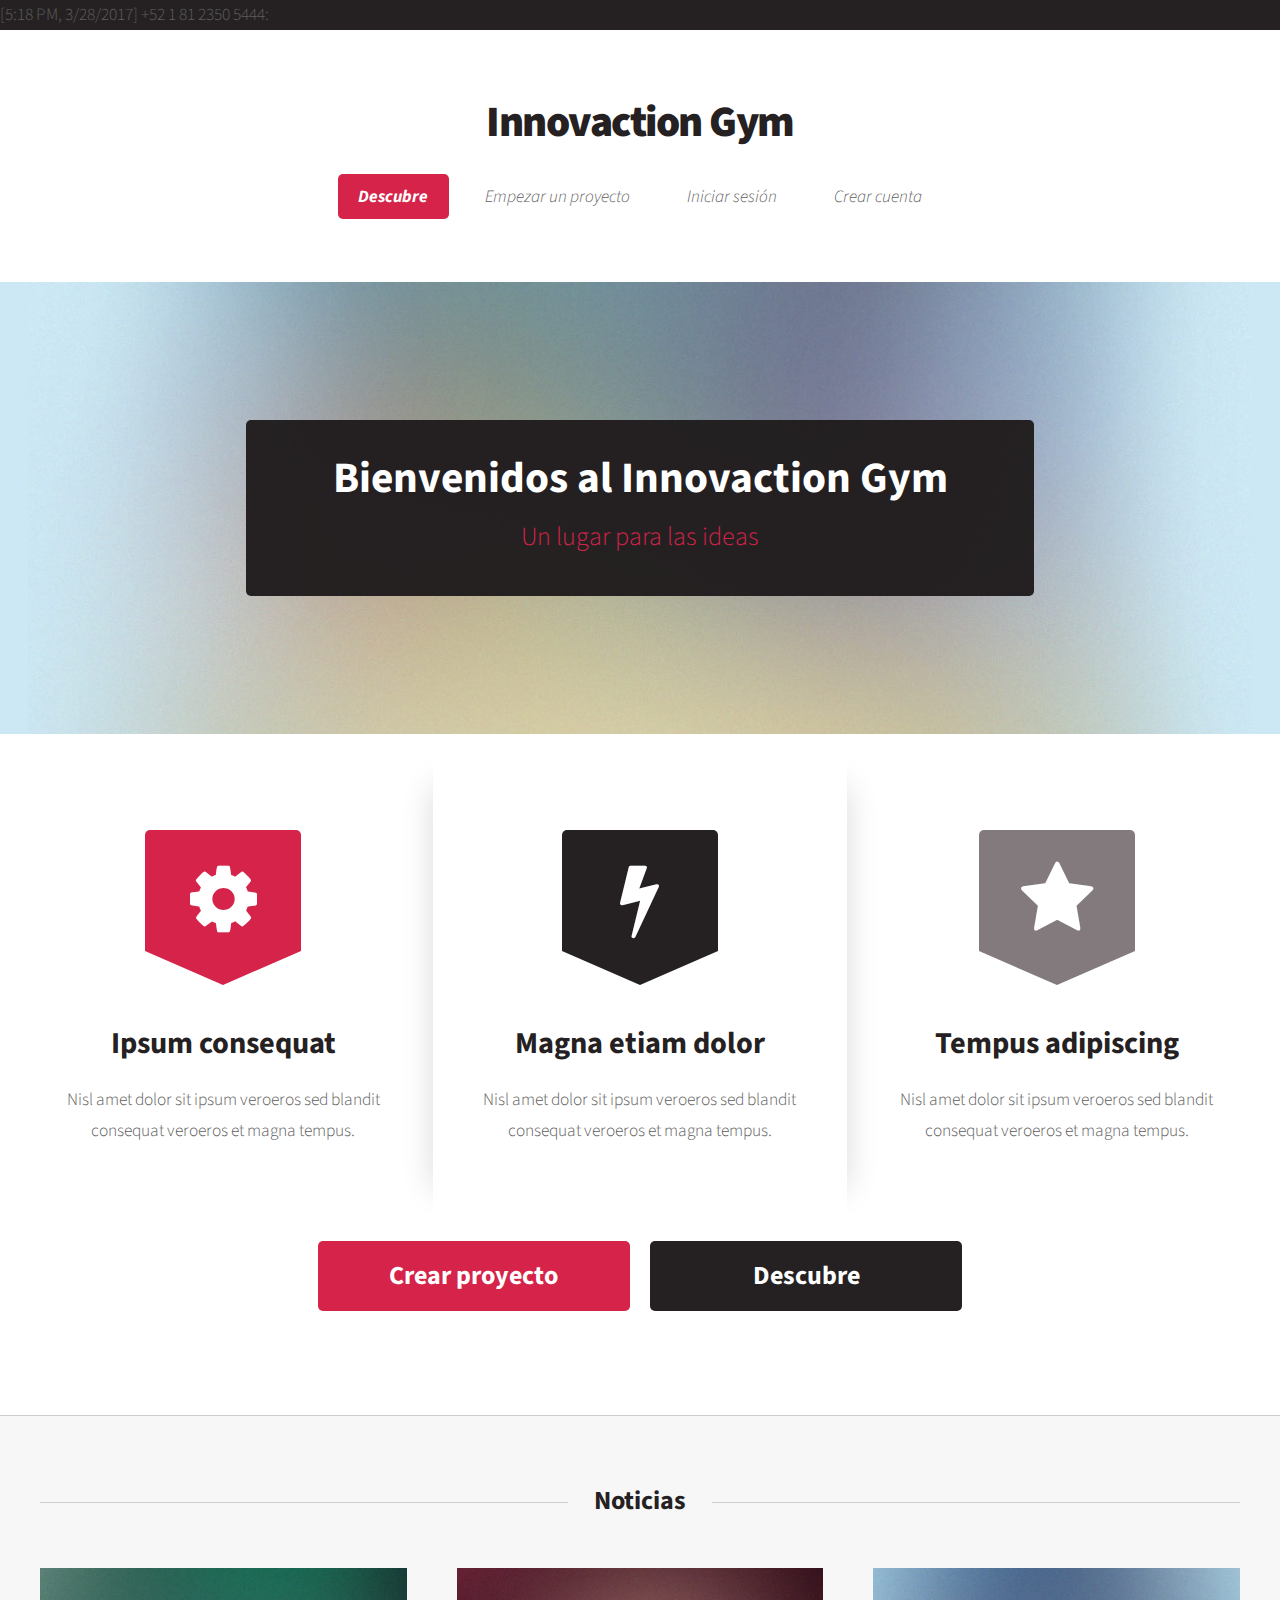
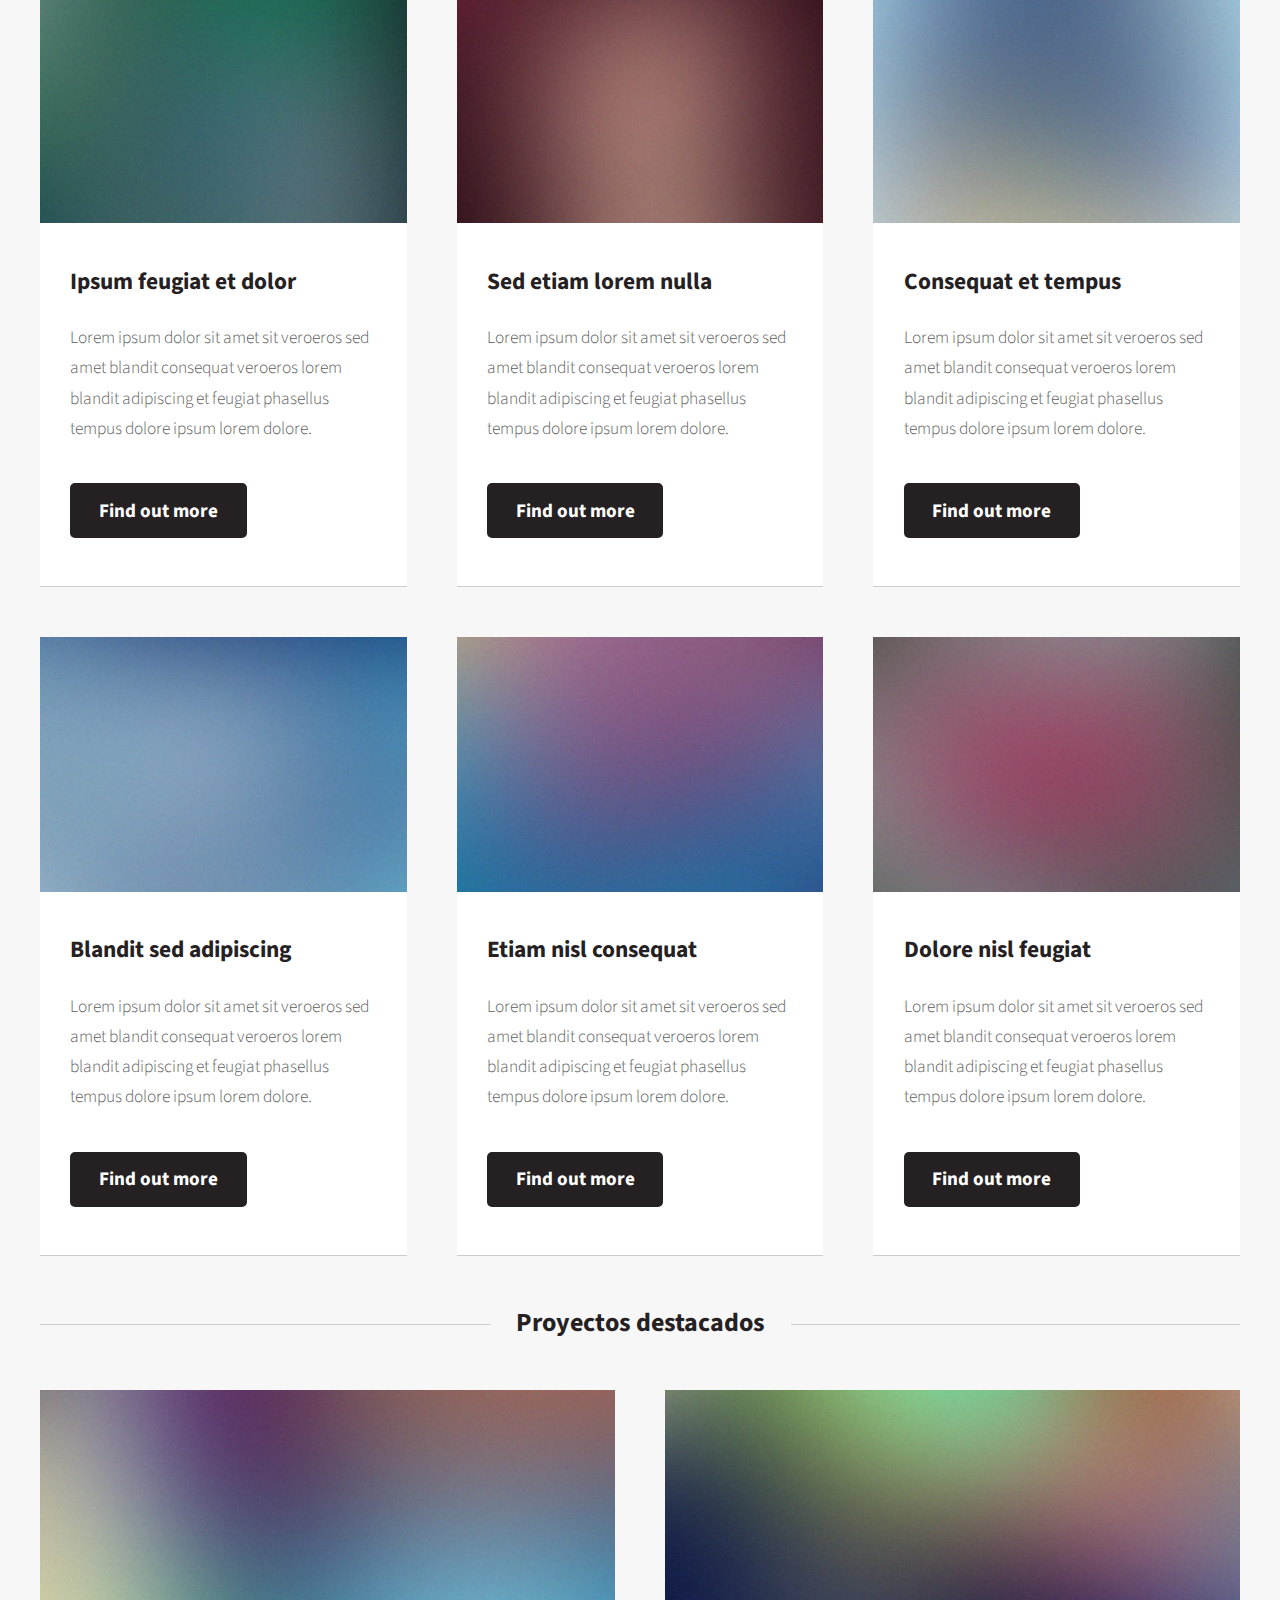
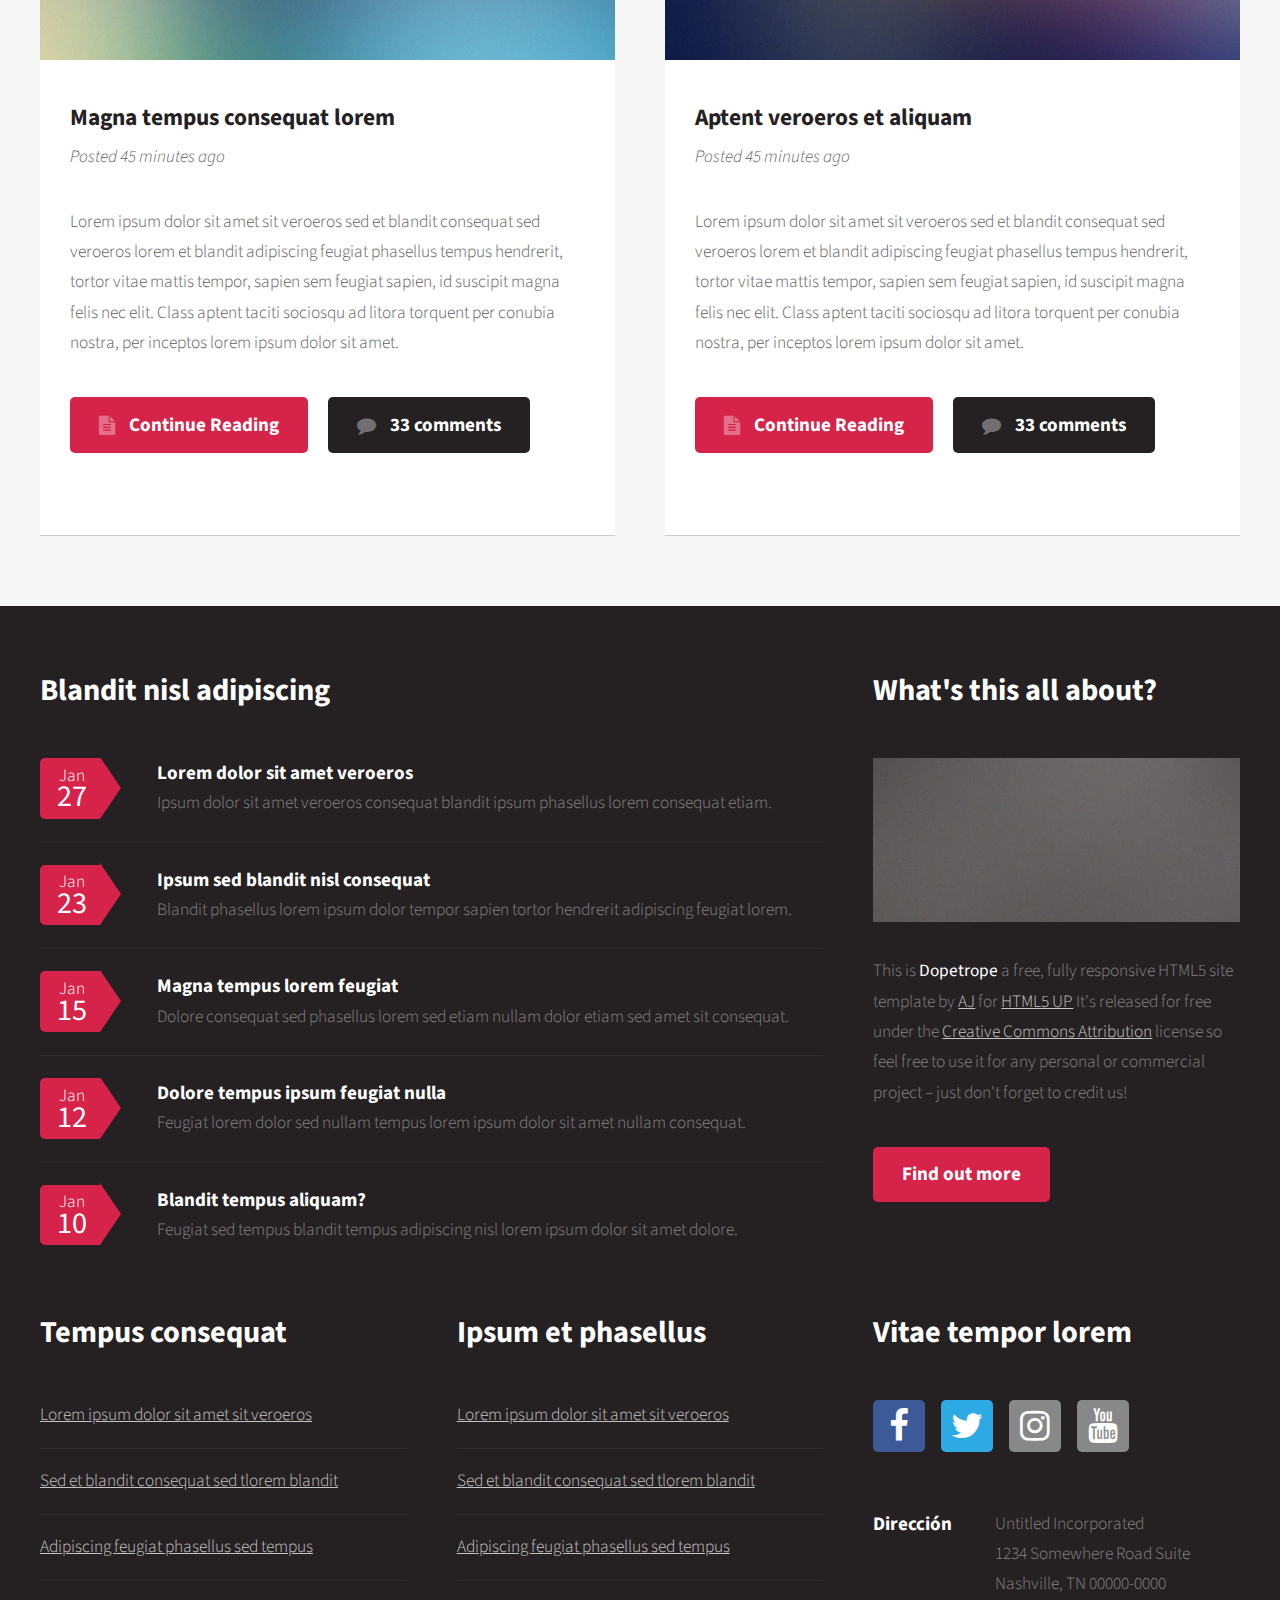
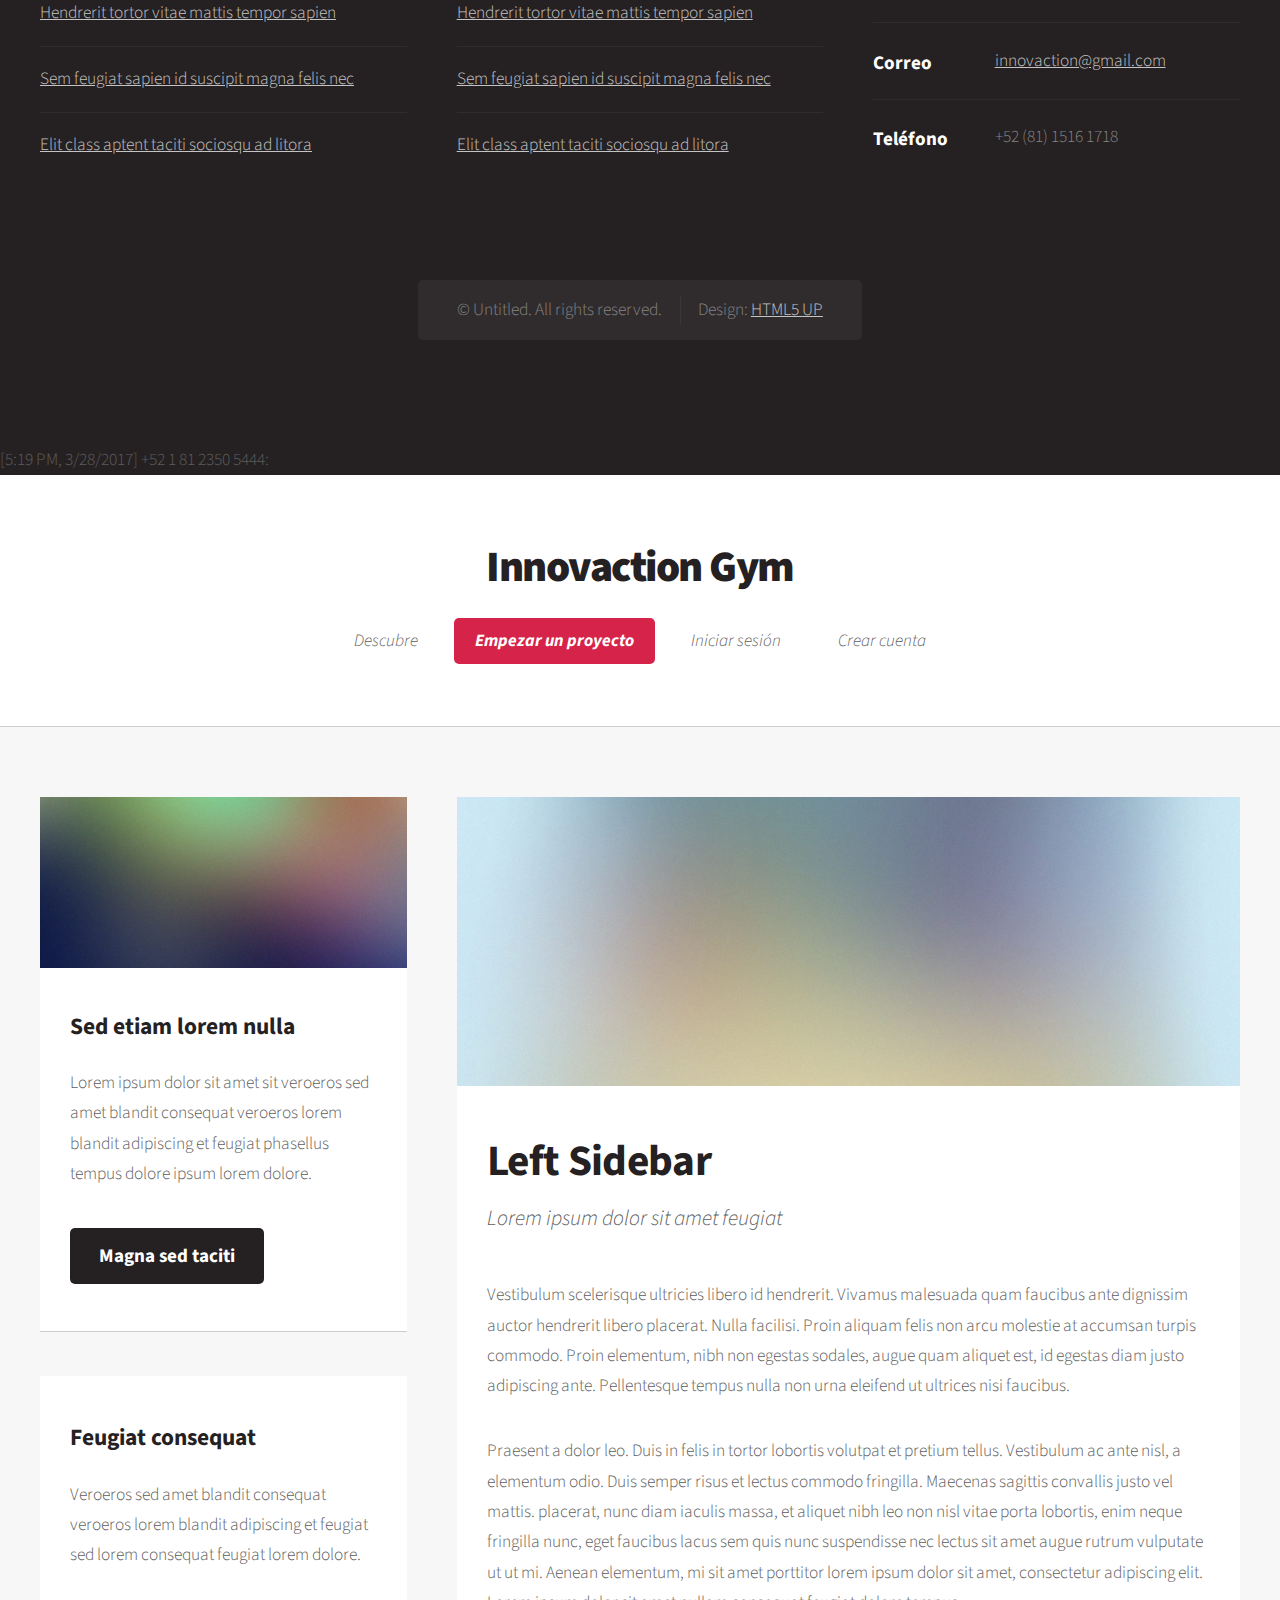
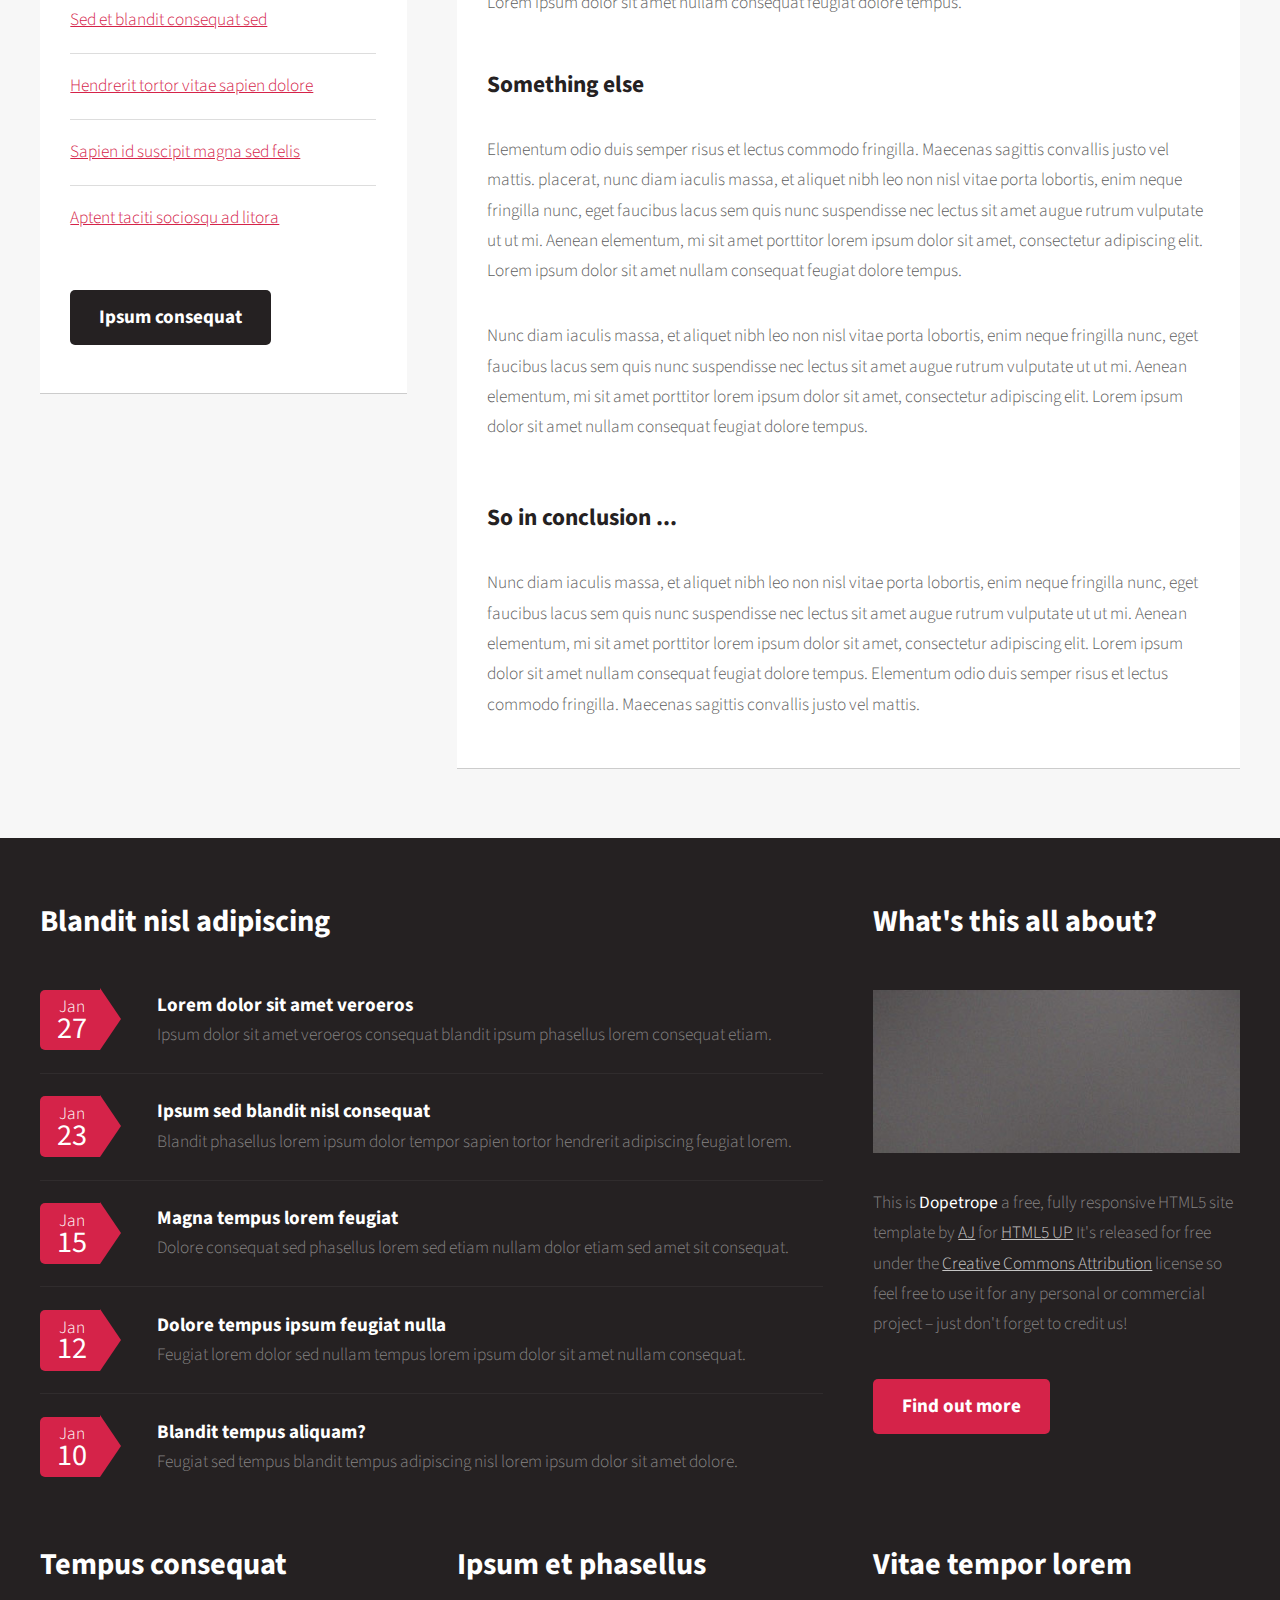
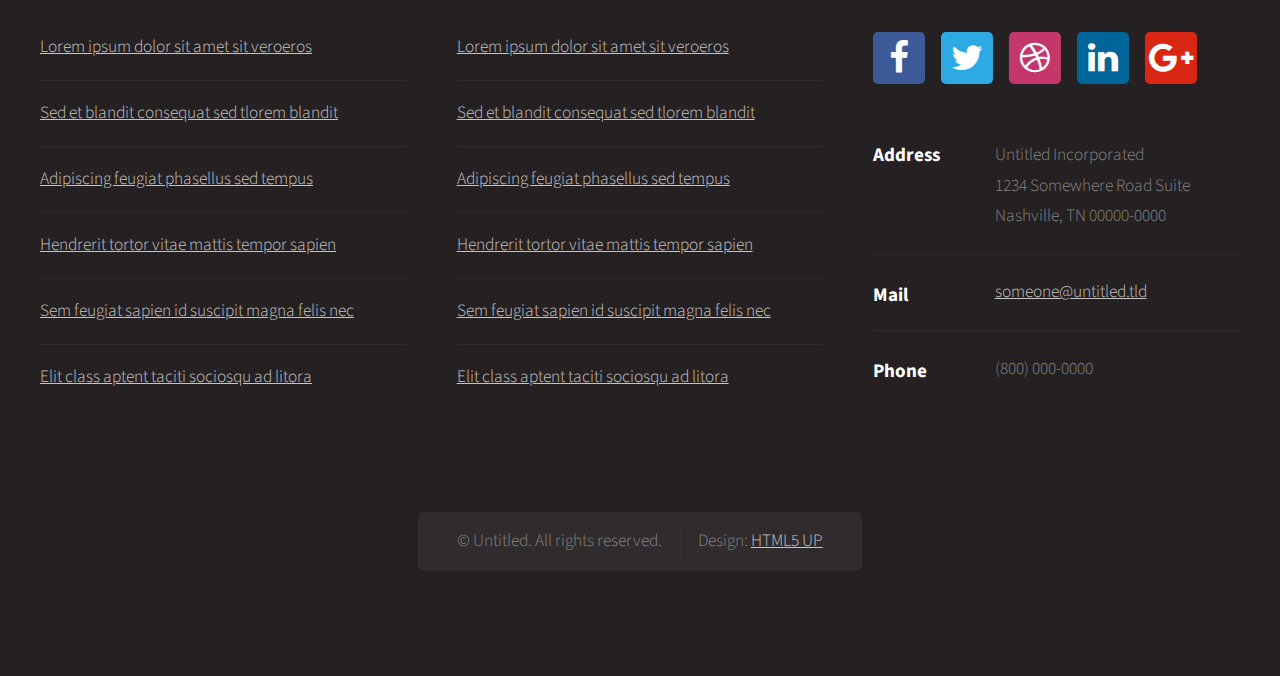
==== commit 3defc8cb: "cambios leves" ====
--- a/left-sidebar.html
+++ b/left-sidebar.html
@@ -1,4 +1,4 @@
-<!DOCTYPE HTML>
+[5:18 PM, 3/28/2017] +52 1 81 2350 5444: <!DOCTYPE HTML>
 <!--
 	Dopetrope by HTML5 UP
 	html5up.net | @ajlkn
@@ -6,7 +6,378 @@
 -->
 <html>
 	<head>
-		<title>Dopetrope by HTML5 UP</title>
+		<title>Innovaction Gym</title>
+		<meta charset="utf-8" />
+		<meta name="viewport" content="width=device-width, initial-scale=1" />
+		<!--[if lte IE 8]><script src="assets/js/ie/html5shiv.js"></script><![endif]-->
+		<link rel="stylesheet" href="assets/css/main.css" />
+		<!--[if lte IE 8]><link rel="stylesheet" href="assets/css/ie8.css" /><![endif]-->
+	</head>
+	<body class="homepage">
+		<div id="page-wrapper">
+
+			<!-- Header -->
+				<div id="header-wrapper">
+					<div id="header">
+
+						<!-- Logo -->
+							<h1><a href="index.html">Innovaction Gym</a></h1>
+
+						<!-- Nav -->
+							<nav id="nav">
+								<ul>
+									<li class="current"><a href="index.html">Descubre</a></li>
+									<li><a href="left-sidebar.html">Empezar un proyecto</a></li>
+									<li><a href="right-sidebar.html">Iniciar sesión</a></li>
+									<li><a href="no-sidebar.html">Crear cuenta</a></li>
+								</ul>
+							</nav>
+
+						<!-- Banner -->
+							<section id="banner">
+								<header>
+									<h2>Bienvenidos al Innovaction Gym</h2>
+									<p>Un lugar para las ideas</p>
+								</header>
+							</section>
+
+						<!-- Intro -->
+							<section id="intro" class="container">
+								<div class="row">
+									<div class="4u 12u(mobile)">
+										<section class="first">
+											<i class="icon featured fa-cog"></i>
+											<header>
+												<h2>Ipsum consequat</h2>
+											</header>
+											<p>Nisl amet dolor sit ipsum veroeros sed blandit consequat veroeros et magna tempus.</p>
+										</section>
+									</div>
+									<div class="4u 12u(mobile)">
+										<section class="middle">
+											<i class="icon featured alt fa-flash"></i>
+											<header>
+												<h2>Magna etiam dolor</h2>
+											</header>
+											<p>Nisl amet dolor sit ipsum veroeros sed blandit consequat veroeros et magna tempus.</p>
+										</section>
+									</div>
+									<div class="4u 12u(mobile)">
+										<section class="last">
+											<i class="icon featured alt2 fa-star"></i>
+											<header>
+												<h2>Tempus adipiscing</h2>
+											</header>
+											<p>Nisl amet dolor sit ipsum veroeros sed blandit consequat veroeros et magna tempus.</p>
+										</section>
+									</div>
+								</div>
+								<footer>
+									<ul class="actions">
+										<li><a href="#" class="button big">Crear proyecto</a></li>
+										<li><a href="#" class="button alt big">Descubre</a></li>
+									</ul>
+								</footer>
+							</section>
+
+					</div>
+				</div>
+
+			<!-- Main -->
+				<div id="main-wrapper">
+					<div class="container">
+						<div class="row">
+							<div class="12u">
+
+								<!-- Portfolio -->
+									<section>
+										<header class="major">
+											<h2>Noticias</h2>
+										</header>
+										<div class="row">
+											<div class="4u 12u(mobile)">
+												<section class="box">
+													<a href="#" class="image featured"><img src="images/pic02.jpg" alt="" /></a>
+													<header>
+														<h3>Ipsum feugiat et dolor</h3>
+													</header>
+													<p>Lorem ipsum dolor sit amet sit veroeros sed amet blandit consequat veroeros lorem blandit  adipiscing et feugiat phasellus tempus dolore ipsum lorem dolore.</p>
+													<footer>
+														<a href="#" class="button alt">Find out more</a>
+													</footer>
+												</section>
+											</div>
+											<div class="4u 12u(mobile)">
+												<section class="box">
+													<a href="#" class="image featured"><img src="images/pic03.jpg" alt="" /></a>
+													<header>
+														<h3>Sed etiam lorem nulla</h3>
+													</header>
+													<p>Lorem ipsum dolor sit amet sit veroeros sed amet blandit consequat veroeros lorem blandit  adipiscing et feugiat phasellus tempus dolore ipsum lorem dolore.</p>
+													<footer>
+														<a href="#" class="button alt">Find out more</a>
+													</footer>
+												</section>
+											</div>
+											<div class="4u 12u(mobile)">
+												<section class="box">
+													<a href="#" class="image featured"><img src="images/pic04.jpg" alt="" /></a>
+													<header>
+														<h3>Consequat et tempus</h3>
+													</header>
+													<p>Lorem ipsum dolor sit amet sit veroeros sed amet blandit consequat veroeros lorem blandit  adipiscing et feugiat phasellus tempus dolore ipsum lorem dolore.</p>
+													<footer>
+														<a href="#" class="button alt">Find out more</a>
+													</footer>
+												</section>
+											</div>
+										</div>
+										<div class="row">
+											<div class="4u 12u(mobile)">
+												<section class="box">
+													<a href="#" class="image featured"><img src="images/pic05.jpg" alt="" /></a>
+													<header>
+														<h3>Blandit sed adipiscing</h3>
+													</header>
+													<p>Lorem ipsum dolor sit amet sit veroeros sed amet blandit consequat veroeros lorem blandit  adipiscing et feugiat phasellus tempus dolore ipsum lorem dolore.</p>
+													<footer>
+														<a href="#" class="button alt">Find out more</a>
+													</footer>
+												</section>
+											</div>
+											<div class="4u 12u(mobile)">
+												<section class="box">
+													<a href="#" class="image featured"><img src="images/pic06.jpg" alt="" /></a>
+													<header>
+														<h3>Etiam nisl consequat</h3>
+													</header>
+													<p>Lorem ipsum dolor sit amet sit veroeros sed amet blandit consequat veroeros lorem blandit  adipiscing et feugiat phasellus tempus dolore ipsum lorem dolore.</p>
+													<footer>
+														<a href="#" class="button alt">Find out more</a>
+													</footer>
+												</section>
+											</div>
+											<div class="4u 12u(mobile)">
+												<section class="box">
+													<a href="#" class="image featured"><img src="images/pic07.jpg" alt="" /></a>
+													<header>
+														<h3>Dolore nisl feugiat</h3>
+													</header>
+													<p>Lorem ipsum dolor sit amet sit veroeros sed amet blandit consequat veroeros lorem blandit  adipiscing et feugiat phasellus tempus dolore ipsum lorem dolore.</p>
+													<footer>
+														<a href="#" class="button alt">Find out more</a>
+													</footer>
+												</section>
+											</div>
+										</div>
+									</section>
+
+							</div>
+						</div>
+						<div class="row">
+							<div class="12u">
+
+								<!-- Blog -->
+									<section>
+										<header class="major">
+											<h2>Proyectos destacados</h2>
+										</header>
+										<div class="row">
+											<div class="6u 12u(mobile)">
+												<section class="box">
+													<a href="#" class="image featured"><img src="images/pic08.jpg" alt="" /></a>
+													<header>
+														<h3>Magna tempus consequat lorem</h3>
+														<p>Posted 45 minutes ago</p>
+													</header>
+													<p>Lorem ipsum dolor sit amet sit veroeros sed et blandit consequat sed veroeros lorem et blandit  adipiscing feugiat phasellus tempus hendrerit, tortor vitae mattis tempor, sapien sem feugiat sapien, id suscipit magna felis nec elit. Class aptent taciti sociosqu ad litora torquent per conubia nostra, per inceptos lorem ipsum dolor sit amet.</p>
+													<footer>
+														<ul class="actions">
+															<li><a href="#" class="button icon fa-file-text">Continue Reading</a></li>
+															<li><a href="#" class="button alt icon fa-comment">33 comments</a></li>
+														</ul>
+													</footer>
+												</section>
+											</div>
+											<div class="6u 12u(mobile)">
+												<section class="box">
+													<a href="#" class="image featured"><img src="images/pic09.jpg" alt="" /></a>
+													<header>
+														<h3>Aptent veroeros et aliquam</h3>
+														<p>Posted 45 minutes ago</p>
+													</header>
+													<p>Lorem ipsum dolor sit amet sit veroeros sed et blandit consequat sed veroeros lorem et blandit  adipiscing feugiat phasellus tempus hendrerit, tortor vitae mattis tempor, sapien sem feugiat sapien, id suscipit magna felis nec elit. Class aptent taciti sociosqu ad litora torquent per conubia nostra, per inceptos lorem ipsum dolor sit amet.</p>
+													<footer>
+														<ul class="actions">
+															<li><a href="#" class="button icon fa-file-text">Continue Reading</a></li>
+															<li><a href="#" class="button alt icon fa-comment">33 comments</a></li>
+														</ul>
+													</footer>
+												</section>
+											</div>
+										</div>
+									</section>
+
+							</div>
+						</div>
+					</div>
+				</div>
+
+			<!-- Footer -->
+				<div id="footer-wrapper">
+					<section id="footer" class="container">
+						<div class="row">
+							<div class="8u 12u(mobile)">
+								<section>
+									<header>
+										<h2>Blandit nisl adipiscing</h2>
+									</header>
+									<ul class="dates">
+										<li>
+											<span class="date">Jan <strong>27</strong></span>
+											<h3><a href="#">Lorem dolor sit amet veroeros</a></h3>
+											<p>Ipsum dolor sit amet veroeros consequat blandit ipsum phasellus lorem consequat etiam.</p>
+										</li>
+										<li>
+											<span class="date">Jan <strong>23</strong></span>
+											<h3><a href="#">Ipsum sed blandit nisl consequat</a></h3>
+											<p>Blandit phasellus lorem ipsum dolor tempor sapien tortor hendrerit adipiscing feugiat lorem.</p>
+										</li>
+										<li>
+											<span class="date">Jan <strong>15</strong></span>
+											<h3><a href="#">Magna tempus lorem feugiat</a></h3>
+											<p>Dolore consequat sed phasellus lorem sed etiam nullam dolor etiam sed amet sit consequat.</p>
+										</li>
+										<li>
+											<span class="date">Jan <strong>12</strong></span>
+											<h3><a href="#">Dolore tempus ipsum feugiat nulla</a></h3>
+											<p>Feugiat lorem dolor sed nullam tempus lorem ipsum dolor sit amet nullam consequat.</p>
+										</li>
+										<li>
+											<span class="date">Jan <strong>10</strong></span>
+											<h3><a href="#">Blandit tempus aliquam?</a></h3>
+											<p>Feugiat sed tempus blandit tempus adipiscing nisl lorem ipsum dolor sit amet dolore.</p>
+										</li>
+									</ul>
+								</section>
+							</div>
+							<div class="4u 12u(mobile)">
+								<section>
+									<header>
+										<h2>What's this all about?</h2>
+									</header>
+									<a href="#" class="image featured"><img src="images/pic10.jpg" alt="" /></a>
+									<p>
+										This is <strong>Dopetrope</strong> a free, fully responsive HTML5 site template by
+										<a href="http://twitter.com/ajlkn">AJ</a> for <a href="http://html5up.net/">HTML5 UP</a> It's released for free under
+										the <a href="http://html5up.net/license/">Creative Commons Attribution</a> license so feel free to use it for any personal or commercial project &ndash; just don't forget to credit us!
+									</p>
+									<footer>
+										<a href="#" class="button">Find out more</a>
+									</footer>
+								</section>
+							</div>
+						</div>
+						<div class="row">
+							<div class="4u 12u(mobile)">
+								<section>
+									<header>
+										<h2>Tempus consequat</h2>
+									</header>
+									<ul class="divided">
+										<li><a href="#">Lorem ipsum dolor sit amet sit veroeros</a></li>
+										<li><a href="#">Sed et blandit consequat sed tlorem blandit</a></li>
+										<li><a href="#">Adipiscing feugiat phasellus sed tempus</a></li>
+										<li><a href="#">Hendrerit tortor vitae mattis tempor sapien</a></li>
+										<li><a href="#">Sem feugiat sapien id suscipit magna felis nec</a></li>
+										<li><a href="#">Elit class aptent taciti sociosqu ad litora</a></li>
+									</ul>
+								</section>
+							</div>
+							<div class="4u 12u(mobile)">
+								<section>
+									<header>
+										<h2>Ipsum et phasellus</h2>
+									</header>
+									<ul class="divided">
+										<li><a href="#">Lorem ipsum dolor sit amet sit veroeros</a></li>
+										<li><a href="#">Sed et blandit consequat sed tlorem blandit</a></li>
+										<li><a href="#">Adipiscing feugiat phasellus sed tempus</a></li>
+										<li><a href="#">Hendrerit tortor vitae mattis tempor sapien</a></li>
+										<li><a href="#">Sem feugiat sapien id suscipit magna felis nec</a></li>
+										<li><a href="#">Elit class aptent taciti sociosqu ad litora</a></li>
+									</ul>
+								</section>
+							</div>
+							<div class="4u 12u(mobile)">
+								<section>
+									<header>
+										<h2>Vitae tempor lorem</h2>
+									</header>
+									<ul class="social">
+										<li><a class="icon fa-facebook" href="#"><span class="label">Facebook</span></a></li>
+										<li><a class="icon fa-twitter" href="#"><span class="label">Twitter</span></a></li>
+										<li><a class="icon fa-instagram" href="#"><span class="label">Instagram</span></a></li>
+										<li><a class="icon fa-youtube" href="#"><span class="label">Youtube</span></a></li>
+									</ul>
+									<ul class="contact">
+										<li>
+											<h3>Dirección</h3>
+											<p>
+												Untitled Incorporated<br />
+												1234 Somewhere Road Suite<br />
+												Nashville, TN 00000-0000
+											</p>
+										</li>
+										<li>
+											<h3>Correo</h3>
+											<p><a href="#">innovaction@gmail.com</a></p>
+										</li>
+										<li>
+											<h3>Teléfono</h3>
+											<p>+52 (81) 1516 1718</p>
+										</li>
+									</ul>
+								</section>
+							</div>
+						</div>
+						<div class="row">
+							<div class="12u">
+
+								<!-- Copyright -->
+									<div id="copyright">
+										<ul class="links">
+											<li>&copy; Untitled. All rights reserved.</li><li>Design: <a href="http://html5up.net">HTML5 UP</a></li>
+										</ul>
+									</div>
+
+							</div>
+						</div>
+					</section>
+				</div>
+
+		</div>
+
+		<!-- Scripts -->
+			<script src="assets/js/jquery.min.js"></script>
+			<script src="assets/js/jquery.dropotron.min.js"></script>
+			<script src="assets/js/skel.min.js"></script>
+			<script src="assets/js/skel-viewport.min.js"></script>
+			<script src="assets/js/util.js"></script>
+			<!--[if lte IE 8]><script src="assets/js/ie/respond.min.js"></script><![endif]-->
+			<script src="assets/js/main.js"></script>
+
+	</body>
+</html>
+[5:19 PM, 3/28/2017] +52 1 81 2350 5444: <!DOCTYPE HTML>
+<!--
+	Dopetrope by HTML5 UP
+	html5up.net | @ajlkn
+	Free for personal and commercial use under the CCA 3.0 license (html5up.net/license)
+-->
+<html>
+	<head>
+		<title>Innovaction Gym</title>
 		<meta charset="utf-8" />
 		<meta name="viewport" content="width=device-width, initial-scale=1" />
 		<!--[if lte IE 8]><script src="assets/js/ie/html5shiv.js"></script><![endif]-->
@@ -21,36 +392,18 @@
 					<div id="header">
 
 						<!-- Logo -->
-							<h1><a href="index.html">Dopetrope</a></h1>
+							<h1><a href="index.html">Innovaction Gym</a></h1>
 
 						<!-- Nav -->
-							<nav id="nav">
+
+						<nav id="nav">
 								<ul>
-									<li><a href="index.html">Home</a></li>
-									<li>
-										<a href="#">Dropdown</a>
-										<ul>
-											<li><a href="#">Lorem ipsum dolor</a></li>
-											<li><a href="#">Magna phasellus</a></li>
-											<li><a href="#">Etiam dolore nisl</a></li>
-											<li>
-												<a href="#">Phasellus consequat</a>
-												<ul>
-													<li><a href="#">Magna phasellus</a></li>
-													<li><a href="#">Etiam dolore nisl</a></li>
-													<li><a href="#">Veroeros feugiat</a></li>
-													<li><a href="#">Nisl sed aliquam</a></li>
-													<li><a href="#">Dolore adipiscing</a></li>
-												</ul>
-											</li>
-											<li><a href="#">Veroeros feugiat</a></li>
-										</ul>
-									</li>
-									<li class="current"><a href="left-sidebar.html">Left Sidebar</a></li>
-									<li><a href="right-sidebar.html">Right Sidebar</a></li>
-									<li><a href="no-sidebar.html">No Sidebar</a></li>
+									<li><a href="index.html">Descubre</a></li>
+									<li class="current"><a href="left-sidebar.html">Empezar un proyecto</a></li>
+									<li><a href="right-sidebar.html">Iniciar sesión</a></li>
+									<li><a href="no-sidebar.html">Crear cuenta</a></li>
 								</ul>
-							</nav>
+						</nav>
 
 					</div>
 				</div>
@@ -295,4 +648,4 @@
 			<script src="assets/js/main.js"></script>
 
 	</body>
-</html>+</html>
